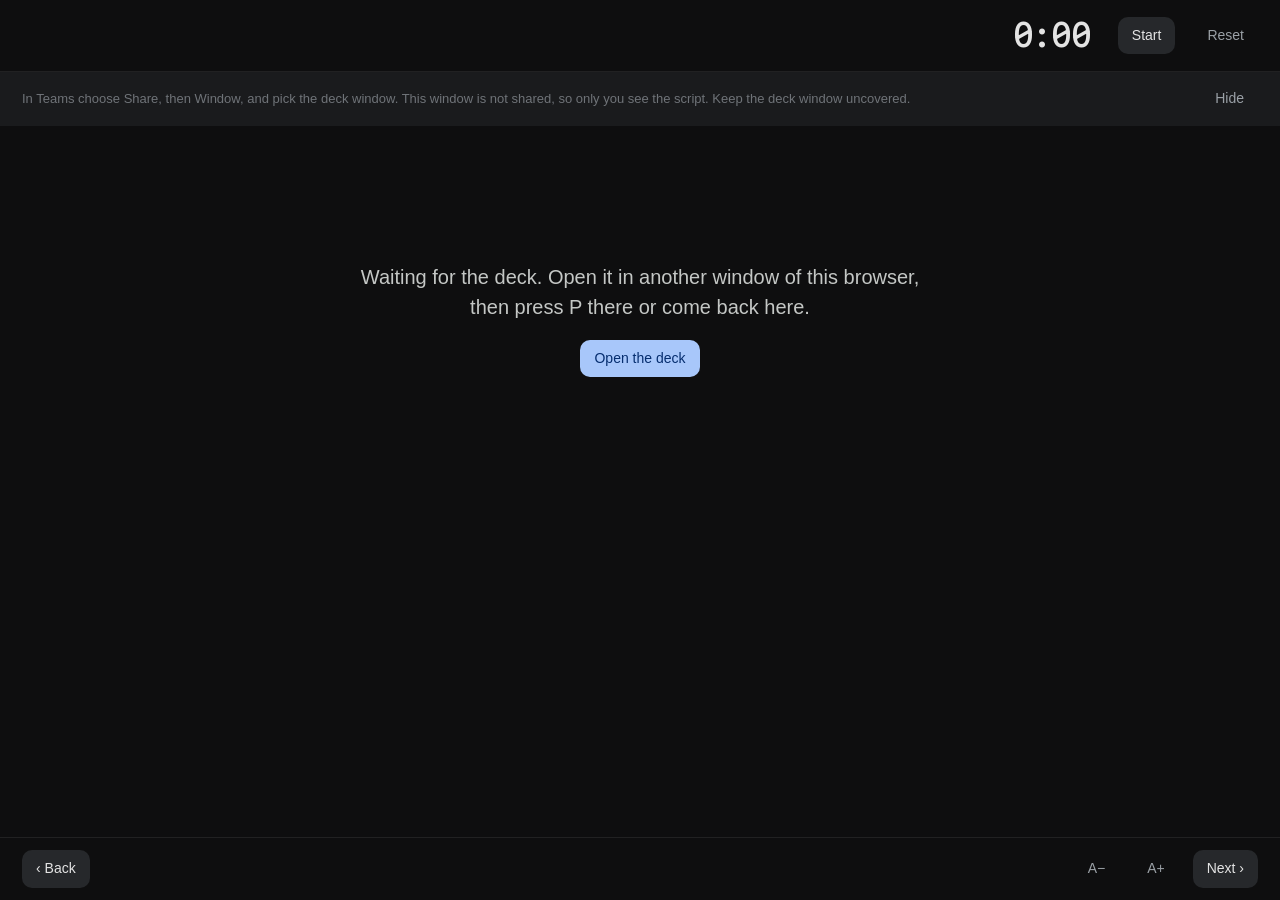
==== presenter.html @ b86a2868 "Add a presenter view for calls: P opens the script, timing and a stopwatch in its own window The dec" ====
<!doctype html>
<html lang="en-GB">
<head>
<meta charset="utf-8">
<meta name="viewport" content="width=device-width, initial-scale=1">
<meta name="theme-color" content="#0E0E0F">
<title>Presenter view · UCLuster Too</title>
<!-- PRESENTER VIEW. Press P on the deck to open this in its own window. It shows the script, the timing and what
     comes next, and it drives the deck window. In a call, share only the deck window, so this one stays private.
     It holds no slide content of its own. The deck window sends it the current slide over a BroadcastChannel,
     so both windows have to be open in the same browser. -->
<link rel="icon" href="favicon.svg" type="image/svg+xml">
<link rel="preconnect" href="https://fonts.googleapis.com">
<link rel="stylesheet" href="https://fonts.googleapis.com/css2?family=Google+Sans+Flex:opsz,wght@6..144,300..700&family=Google+Sans+Code:wght@400;500&display=swap">
<link rel="stylesheet" href="house.css">
<style>
  html, body { height: 100%; }
  body { margin: 0; background: var(--bg); color: var(--ink); display: flex; flex-direction: column; overflow: hidden; }
  .top { display: flex; align-items: center; gap: 18px; padding: 14px 22px; border-bottom: 1px solid var(--hair); flex: none; }
  .pos { font: 500 15px var(--mono); color: var(--accent); white-space: nowrap; }
  .ttl { flex: 1; min-width: 0; font-size: 16px; color: var(--soft); white-space: nowrap; overflow: hidden; text-overflow: ellipsis; }
  .clock { display: flex; align-items: baseline; gap: 10px; white-space: nowrap; }
  .clock b { font: 500 34px var(--mono); letter-spacing: -.02em; font-variant-numeric: tabular-nums; }
  .clock span { font: 400 13px var(--mono); color: var(--dim); }
  .clock.late b { color: var(--bad); }
  button { font: inherit; color: var(--ink); background: var(--surface-2); border: 0; border-radius: 10px; padding: 8px 14px; font-size: 14px; cursor: pointer; }
  button:hover { background: var(--surface-3); }
  button:focus-visible { outline: 2px solid var(--accent); outline-offset: 2px; }
  button.ghost { background: transparent; color: var(--soft); }
  main { flex: 1; min-height: 0; overflow: auto; padding: 28px 22px 20px; }
  .say { max-width: calc(var(--fs, 30px) * 34); margin: 0 auto; font-size: var(--fs, 30px); line-height: 1.5; letter-spacing: -.005em; }
  .bg { max-width: calc(var(--fs, 30px) * 34); margin: 26px auto 0; padding-top: 18px; border-top: 1px solid var(--hair); font-size: calc(var(--fs, 30px) * .58); line-height: 1.55; color: var(--soft); }
  .bg:empty { display: none; }
  .wait { max-width: 30em; margin: 12vh auto 0; text-align: center; color: var(--muted); font-size: 20px; line-height: 1.5; }
  .wait button { margin-top: 18px; background: var(--accent); color: var(--accent-ink); font-weight: 500; }
  .bot { display: flex; align-items: center; gap: 14px; padding: 12px 22px; border-top: 1px solid var(--hair); flex: none; }
  .next { flex: 1; min-width: 0; font-size: 15px; color: var(--soft); white-space: nowrap; overflow: hidden; text-overflow: ellipsis; }
  .next i { font-style: normal; color: var(--dim); margin-right: 8px; }
  .hint { padding: 8px 22px; font-size: 13px; color: var(--dim); background: var(--surface); flex: none; display: flex; gap: 12px; align-items: center; }
  .hint span { flex: 1; }
  [hidden] { display: none !important; }
</style>
</head>
<body>
<div class="top">
  <span class="pos" id="pos"></span>
  <span class="ttl" id="ttl"></span>
  <span class="clock" id="clock"><b id="time">0:00</b><span id="due"></span></span>
  <button id="run">Start</button>
  <button id="reset" class="ghost">Reset</button>
</div>
<div class="hint" id="hint"><span>In Teams choose Share, then Window, and pick the deck window. This window is not shared, so only you see the script. Keep the deck window uncovered.</span><button class="ghost" id="hide">Hide</button></div>
<main>
  <div class="wait" id="wait">Waiting for the deck. Open it in another window of this browser, then press P there or come back here.<br><button id="open">Open the deck</button></div>
  <div class="say" id="say" hidden></div>
  <div class="bg" id="bg" hidden></div>
</main>
<div class="bot">
  <button id="prev" aria-label="Previous slide">‹ Back</button>
  <span class="next" id="next"></span>
  <button id="smaller" class="ghost" aria-label="Smaller text">A−</button>
  <button id="larger" class="ghost" aria-label="Larger text">A+</button>
  <button id="fwd" aria-label="Next slide">Next ›</button>
</div>
<script>
(function () {
  var $ = function (id) { return document.getElementById(id); };
  var chan = 'BroadcastChannel' in window ? new BroadcastChannel('ucluster-deck') : null;
  var st = null, started = 0, banked = 0, running = false;
  function clock(v) { v = Math.max(0, Math.round(v)); return Math.floor(v / 60) + ':' + ('0' + v % 60).slice(-2); }
  function elapsed() { return banked + (running ? (Date.now() - started) / 1000 : 0); }
  function tick() {
    var e = elapsed();
    $('time').textContent = clock(e);
    // late means the stopwatch has passed the time this slide should end, with five seconds of grace
    $('clock').classList.toggle('late', !!st && st.k >= 0 && e > st.ends + 5);
  }
  function show(m) {
    st = m;
    $('wait').hidden = true; $('say').hidden = false; $('bg').hidden = false;
    $('pos').textContent = m.k < 0 ? m.label : 'Slide ' + (m.k + 1) + ' of ' + m.talk;
    $('ttl').textContent = m.title;
    $('say').innerHTML = m.script || '<span style="color:var(--dim)">No script for this slide.</span>';
    $('bg').innerHTML = m.bg || '';
    $('due').textContent = m.k < 0 ? 'backup, not timed' : 'about ' + Math.round(m.secs) + ' s · ends at ' + clock(m.ends) + ' of ' + clock(m.total);
    $('next').innerHTML = m.next ? '<i>Next</i>' + m.next.replace(/</g, '&lt;') : '<i>Last slide</i>';
    document.querySelector('main').scrollTop = 0;
    tick();
  }
  function send(m) { if (chan) chan.postMessage(m); }
  function step(d) { send({ type: 'step', d: d }); if (d > 0 && !running && !banked && st && st.n === 0) toggle(); }   // leaving the title starts the stopwatch
  function toggle() {
    if (running) { banked = elapsed(); running = false; } else { started = Date.now(); running = true; }
    $('run').textContent = running ? 'Pause' : (banked ? 'Resume' : 'Start');
    tick();
  }
  if (chan) { chan.onmessage = function (e) { if (e.data && e.data.type === 'state') show(e.data); }; send({ type: 'hello' }); }
  else $('wait').firstChild.nodeValue = 'This browser cannot link two windows. Use Chrome, Edge, Firefox or Safari 15.4 or later.';
  setInterval(tick, 250);
  setInterval(function () { if (!st) send({ type: 'hello' }); }, 1500);

  $('run').onclick = toggle;
  $('reset').onclick = function () { running = false; banked = 0; $('run').textContent = 'Start'; tick(); };
  $('prev').onclick = function () { step(-1); };
  $('fwd').onclick = function () { step(1); };
  $('open').onclick = function () { window.open('./?mode=slides', 'ucluster-deck'); };
  $('hide').onclick = function () { $('hint').hidden = true; try { localStorage.setItem('presenter-hint', '0'); } catch (e) {} };
  var fs = 30;
  try { fs = +localStorage.getItem('presenter-fs') || 30; if (localStorage.getItem('presenter-hint') === '0') $('hint').hidden = true; } catch (e) {}
  function size(d) { fs = Math.max(18, Math.min(56, fs + d)); document.documentElement.style.setProperty('--fs', fs + 'px'); try { localStorage.setItem('presenter-fs', fs); } catch (e) {} }
  size(0);
  $('smaller').onclick = function () { size(-2); };
  $('larger').onclick = function () { size(2); };
  addEventListener('keydown', function (e) {
    if (e.metaKey || e.ctrlKey || e.altKey) return;
    if (['ArrowRight', 'PageDown', ' ', 'Enter'].indexOf(e.key) >= 0) { e.preventDefault(); step(1); }
    else if (['ArrowLeft', 'PageUp', 'Backspace'].indexOf(e.key) >= 0) { e.preventDefault(); step(-1); }
    else if (e.key === 'Home') send({ type: 'go', n: 0 });
    else if (e.key === 'End' && st) send({ type: 'go', n: st.talk - 1 });
    else if (e.key === 's' || e.key === 'S') toggle();
  });
})();
</script>
</body>
</html>
---- house.css ----
/* House design system: dark, calm, one signature gradient. Distilled from Trial Match (1st place, AgentVerse 2026).
   Link this one file, plus the fonts in <head>:
   <link rel="preconnect" href="https://fonts.googleapis.com">
   <link rel="stylesheet" href="https://fonts.googleapis.com/css2?family=Google+Sans+Flex:opsz,wght@6..144,300..700&family=Google+Sans+Code:wght@400;500&display=swap">
   Order: tokens, light theme, base, layout, type, controls, surfaces, the agent, status, top bar, hero, relay, scenes,
   overlays, motion, touch. House rules: surfaces step up in tone instead of borders; the gradient appears only where the
   agent or the brand speaks; each colour means one thing; motion plays the same on every screen and setting. */

/* ---------- tokens ---------- */
@property --tba { syntax: "<angle>"; inherits: false; initial-value: 0deg; }
:root {
  color-scheme: dark;
  /* ground and surfaces: each step is a little lighter, so nothing needs a border */
  --bg: #0E0E0F;          /* page */
  --bg-alt: #121314;      /* every other section */
  --panel: #161719;       /* big panels, scene frames */
  --surface: #1A1B1D;     /* cards */
  --surface-2: #26282B;   /* chips, options, inputs */
  --surface-3: #333537;   /* raised controls */
  --hover: #37393B;
  --hair: rgba(255,255,255,.08);   /* the 1px inset ring on cards */
  --rule: rgba(255,255,255,.06);   /* section dividers */
  --line: #444746;                 /* outlined buttons and filter chips */
  /* ink, brightest to quietest */
  --ink: #E3E3E3; --muted: #C4C7C5; --soft: #9AA0A6; --faint: #8E918F; --dim: #6F7378;
  /* action */
  --accent: #A8C7FA; --accent-ink: #062E6F; --accent-soft: #004A77; --on-soft: #C2E7FF; --link-hover: #D3E3FD;
  /* meaning: one job each */
  --ok: #6DD58C;  --ok-soft: rgba(109,213,140,.14); --ok-tint: #9BE0AE;   /* met, done, kept safe, stays here */
  --ask: #FDD663; --ask-soft: rgba(253,214,99,.13);                       /* needs an answer, to check */
  --bad: #F2B8B5; --bad-soft: rgba(242,184,181,.14);                      /* not met, wrong, the problem */
  --ai: #CDB4F0;  --ai-soft: rgba(155,114,203,.18);                       /* AI, models, the agent's tags */
  --live: #F28B82; --badge: #D96570;                                      /* live dot, unread count */
  /* the signature gradient (blue, violet, rose) and its lighter twin for text on dark photos */
  --g1: #4285F4; --g2: #9B72CB; --g3: #D96570;
  --g1-lt: #8AB4F8; --g2-lt: #C58AF9; --g3-lt: #F28B82;
  --grad: linear-gradient(90deg, var(--g1), var(--g2) 55%, var(--g3));
  --grad-lt: linear-gradient(90deg, var(--g1-lt), var(--g2-lt) 55%, var(--g3-lt));
  --grad-loop: linear-gradient(90deg, var(--g1), var(--g2), var(--g3), var(--g2), var(--g1));
  --grad-soft: linear-gradient(135deg, rgba(66,133,244,.16), rgba(155,114,203,.12) 55%, rgba(217,101,112,.08));
  --grad-edge: linear-gradient(135deg, rgba(66,133,244,.55), rgba(155,114,203,.35), rgba(217,101,112,.2));
  /* type */
  --sans: "Google Sans Flex", "Google Sans", Roboto, "Helvetica Neue", Arial, sans-serif;
  --mono: "Google Sans Code", "Roboto Mono", ui-monospace, monospace;
  /* shape */
  --r-xs: 8px; --r-sm: 12px; --r: 16px; --r-lg: 24px; --r-xl: 28px; --r-2xl: 32px;
  /* motion */
  --ease: cubic-bezier(.2,.8,.2,1);     /* the house curve: quick out, soft landing */
  --spring: cubic-bezier(.3,1.6,.5,1);  /* small pops only: ticks, badges, chips */
  --sweep: cubic-bezier(.65,0,.35,1);   /* things that travel across the screen */
  --exit: cubic-bezier(.7,0,.2,1);      /* screens that leave */
  --wrap: 1200px;
}

/* ---------- light theme: for printed handouts, or a host that needs one. Dark is the house look. ---------- */
:root[data-theme="light"] {
  color-scheme: light;
  --bg: #FFFFFF; --bg-alt: #F8FAFD; --panel: #F0F4F9; --surface: #F0F4F9; --surface-2: #E4EAF2; --surface-3: #D8DFE8; --hover: #CED6E0;
  --hair: rgba(0,0,0,.06); --rule: rgba(0,0,0,.08); --line: #C4C7C5;
  --ink: #1F1F1F; --muted: #444746; --soft: #5F6368; --faint: #5F6368; --dim: #747775;
  --accent: #0B57D0; --accent-ink: #FFFFFF; --accent-soft: #D3E3FD; --on-soft: #041E49; --link-hover: #0842A0;
  --ok: #146C2E; --ok-soft: #C4EED0; --ok-tint: #146C2E;
  --ask: #7A5900; --ask-soft: #FFEFC2;
  --bad: #B3261E; --bad-soft: #F9DEDC;
  --ai: #6E3FBF; --ai-soft: #EADDFF;
  --g1-lt: #4285F4; --g2-lt: #9B72CB; --g3-lt: #D96570;
}

/* ---------- base ---------- */
*, *::before, *::after { box-sizing: border-box; }
html { -webkit-text-size-adjust: 100%; scroll-behavior: smooth; }
html.snap { scroll-snap-type: y proximity; }
body { margin: 0; background: var(--bg); color: var(--ink); font: 400 17px/1.55 var(--sans); -webkit-font-smoothing: antialiased; overflow-x: clip; }
h1, h2, h3, h4 { margin: 0; font-weight: 400; text-wrap: balance; }
p { margin: 0; }
a { color: var(--accent); }
a:hover { color: var(--link-hover); }
img { max-width: 100%; }
button, input, select, textarea { font: inherit; color: inherit; }
button { cursor: pointer; border: 0; background: none; padding: 0; }
:focus-visible { outline: 2px solid var(--accent); outline-offset: 2px; border-radius: 8px; }
.num { font-variant-numeric: tabular-nums; }
.mono { font-family: var(--mono); font-size: .9em; }
.grad { background: var(--grad); -webkit-background-clip: text; background-clip: text; color: transparent; }
.grad-lt { background: var(--grad-lt); -webkit-background-clip: text; background-clip: text; color: transparent; }
.muted { color: var(--muted); } .soft { color: var(--soft); } .faint { color: var(--faint); } .dim { color: var(--dim); }
.turn { color: var(--dim); }   /* the grey second beat of a headline */
.sr-only { position: absolute !important; width: 1px; height: 1px; overflow: hidden; clip: rect(0 0 0 0); white-space: nowrap; }

/* ---------- layout ---------- */
.wrap { width: 100%; max-width: var(--wrap); margin: 0 auto; }
.sect { position: relative; padding: 140px 24px; }
.sect.alt { background: var(--bg-alt); }
.sect.ruled { border-top: 1px solid var(--rule); }
.slide { min-height: min(100vh, 980px); display: flex; flex-direction: column; justify-content: center; }
.snap .slide { scroll-snap-align: start; }
.stack { display: flex; flex-direction: column; gap: var(--gap, 20px); }
.row { display: flex; flex-wrap: wrap; align-items: center; gap: var(--gap, 12px); }
.row.split { justify-content: space-between; align-items: baseline; }
.g2, .g3, .g4, .g5 { display: grid; gap: var(--gap, 24px); }
.g2 { grid-template-columns: repeat(2, minmax(0,1fr)); }
.g3 { grid-template-columns: repeat(3, minmax(0,1fr)); }
.g4 { grid-template-columns: repeat(4, minmax(0,1fr)); }
.g5 { grid-template-columns: repeat(5, minmax(0,1fr)); }
.center { align-items: center; }
@media (max-width: 900px) {
  .sect { padding: 96px 20px; }
  .slide { min-height: 0; }
  .g2, .g3 { grid-template-columns: minmax(0,1fr); }
  .g4 { grid-template-columns: repeat(2, minmax(0,1fr)); }
}
@media (max-width: 560px) {
  .sect { padding: 80px 16px; }
  .g4 { grid-template-columns: minmax(0,1fr); }
}

/* ---------- type ---------- */
.eyebrow { font-size: 14px; font-weight: 500; color: var(--accent); }
.display { font-size: clamp(42px, 5.6vw, 96px); line-height: 1; letter-spacing: -.04em; max-width: 17ch; }
.h2 { font-size: clamp(36px, 5vw, 64px); line-height: 1.05; letter-spacing: -.025em; max-width: 20ch; }
.h2.sm { font-size: clamp(32px, 4vw, 48px); line-height: 1.1; letter-spacing: -.02em; max-width: 22ch; }
.h3 { font-size: clamp(28px, 3vw, 40px); line-height: 1.15; letter-spacing: -.015em; }
.closing { font-size: clamp(44px, 7vw, 96px); line-height: 1; letter-spacing: -.035em; }
.lead { font-size: clamp(20px, 2vw, 26px); line-height: 1.45; color: var(--muted); max-width: 40em; }
.intro { font-size: 19px; line-height: 1.55; color: var(--muted); max-width: 62ch; }
.body { font-size: 18px; color: var(--soft); }
.fine { font-size: 13px; color: var(--dim); }
.label { font-size: 14px; color: var(--soft); }
.caps { font-size: 12px; font-weight: 500; letter-spacing: .08em; text-transform: uppercase; }
.bignum { font-size: clamp(72px, 9vw, 120px); line-height: .9; letter-spacing: -.04em; font-weight: 300; font-variant-numeric: tabular-nums; }
.bignum.xl { font-size: clamp(80px, 11vw, 150px); letter-spacing: -.05em; }
.bignum.bad { color: var(--bad); }
.bignum.off { color: var(--dim); }
.beats { font-size: clamp(20px, 2vw, 26px); line-height: 1.45; color: var(--dim); }   /* "Reads. Checks. Matches. People decide." */

/* ---------- controls ---------- */
.btn { display: inline-flex; align-items: center; justify-content: center; gap: 8px; height: 40px; padding: 0 20px; border-radius: 20px; font-size: 14px; font-weight: 500; background: var(--surface-3); color: var(--ink); text-decoration: none; white-space: nowrap; transition: transform .2s var(--ease), filter .2s, background .2s; }
.btn:hover { background: var(--hover); color: var(--ink); }
.btn.pri { background: var(--accent); color: var(--accent-ink); }
.btn.pri:hover { filter: brightness(1.1); color: var(--accent-ink); }
.btn.tonal { background: var(--accent-soft); color: var(--on-soft); }
.btn.tonal:hover { filter: brightness(1.15); }
.btn.out { background: transparent; box-shadow: inset 0 0 0 1px var(--line); color: var(--accent); }
.btn.out:hover { background: var(--surface-2); }
.btn.text { background: transparent; color: var(--accent); padding: 0 12px; }
.btn.text:hover { background: var(--surface-2); }
.btn.glass { background: rgba(255,255,255,.08); -webkit-backdrop-filter: blur(12px); backdrop-filter: blur(12px); box-shadow: inset 0 0 0 1px rgba(255,255,255,.22); color: #fff; }
.btn.glass:hover { background: rgba(255,255,255,.16); color: #fff; }
.btn.big { height: 56px; padding: 0 30px; border-radius: 28px; font-size: 16px; }
.btn.big:hover { transform: translateY(-2px); }
.btn:disabled, .btn[aria-disabled="true"] { opacity: .38; pointer-events: none; }
.btn svg { width: 18px; height: 18px; flex: none; }
.arr { display: inline-block; transition: transform .2s var(--ease); }
a:hover .arr, .btn:hover .arr, button:hover .arr { transform: translateX(4px); }
.more { display: inline-flex; align-items: center; gap: 6px; font-weight: 500; text-decoration: none; color: var(--accent); transition: gap .2s var(--ease); }
.more:hover { gap: 12px; }
.iconbtn { width: 40px; height: 40px; border-radius: 50%; display: grid; place-items: center; color: var(--muted); transition: background .2s; }
.iconbtn:hover { background: var(--surface-2); color: var(--ink); }
.iconbtn svg { width: 22px; height: 22px; }
.pill { align-self: flex-start; display: inline-flex; align-items: center; gap: 8px; height: 32px; padding: 0 14px; border-radius: 16px; font-size: 13px; color: #fff; background: rgba(255,255,255,.1); -webkit-backdrop-filter: blur(12px); backdrop-filter: blur(12px); box-shadow: inset 0 0 0 1px rgba(255,255,255,.16); white-space: nowrap; }
.pill svg { width: 15px; height: 15px; flex: none; }
.pill.edge { background: linear-gradient(var(--panel), var(--panel)) padding-box, var(--grad) border-box; border: 1.5px solid transparent; box-shadow: 0 0 32px rgba(155,114,203,.25); color: var(--ink); }
.field { display: flex; flex-direction: column; gap: 6px; min-width: 0; }
.field > span { font-size: 13px; font-weight: 500; color: var(--muted); }
.input { height: 48px; width: 100%; border: 0; border-radius: var(--r-sm); background: var(--surface-2); padding: 0 14px; font-size: 16px; color: var(--ink); }
.input:focus { outline: none; box-shadow: inset 0 0 0 2px var(--accent); }
.seg { display: inline-flex; flex-wrap: wrap; border-radius: 20px; box-shadow: inset 0 0 0 1px var(--line); overflow: hidden; }
.seg button { height: 40px; padding: 0 16px; font-size: 14px; font-weight: 500; color: var(--muted); }
.seg button + button { box-shadow: inset 1px 0 0 var(--line); }
.seg button[aria-pressed="true"] { background: var(--accent-soft); color: var(--on-soft); }
.switch { appearance: none; -webkit-appearance: none; position: relative; width: 52px; height: 32px; margin: 0; border-radius: 16px; background: var(--surface-3); box-shadow: inset 0 0 0 2px var(--faint); cursor: pointer; flex: none; transition: background .2s; }
.switch::after { content: ""; position: absolute; top: 8px; left: 8px; width: 16px; height: 16px; border-radius: 50%; background: var(--faint); transition: all .2s var(--ease); }
.switch:checked { background: var(--accent); box-shadow: none; }
.switch:checked::after { top: 4px; left: 24px; width: 24px; height: 24px; background: var(--accent-ink); }
.opt { display: flex; align-items: center; gap: 12px; width: 100%; min-height: 52px; padding: 12px 18px; border-radius: var(--r); background: var(--surface-2); font-size: 15px; text-align: left; transition: background .2s; }
.opt:hover { background: var(--hover); }
.opt[aria-pressed="true"], .opt.on { background: var(--accent-soft); color: var(--on-soft); }
.askbar { display: flex; align-items: center; gap: 8px; background: var(--surface-2); border-radius: 28px; padding: 6px 6px 6px 20px; transition: box-shadow .2s; }
.askbar:focus-within { box-shadow: inset 0 0 0 2px var(--accent); }
.askbar input { flex: 1; min-width: 0; height: 44px; background: none; border: 0; font-size: 16px; color: var(--ink); }
.askbar input:focus { outline: none; }
.askbar .send { width: 44px; height: 44px; border-radius: 50%; background: var(--accent); color: var(--accent-ink); display: grid; place-items: center; flex: none; transition: transform .18s, filter .18s; }
.askbar .send:hover { filter: brightness(1.08); }
.askbar .send:active { transform: scale(.94); }
.askbar .send svg { width: 20px; height: 20px; }
.suggest { display: flex; flex-wrap: wrap; gap: 8px; }
.suggest button { min-height: 36px; padding: 6px 14px; border-radius: 18px; box-shadow: inset 0 0 0 1px var(--line); font-size: 13.5px; color: var(--muted); text-align: left; transition: background .2s, transform .18s; }
.suggest button:hover { background: var(--surface-2); color: var(--ink); }

/* ---------- surfaces ---------- */
.card { background: var(--surface); border-radius: var(--r-lg); padding: 20px; box-shadow: inset 0 0 0 1px var(--hair); min-width: 0; }
.card.lg { padding: 28px; border-radius: var(--r-xl); }
.card.flat { box-shadow: none; }
.duo { display: grid; grid-template-columns: repeat(2, minmax(0,1fr)); gap: 2px; border-radius: var(--r-xl); overflow: hidden; }
.duo > * { background: var(--panel); padding: 40px; display: flex; flex-direction: column; gap: 14px; min-width: 0; }
.duo hr { width: 100%; height: 1px; margin: 10px 0; border: 0; background: var(--hair); }
@media (max-width: 900px) { .duo { grid-template-columns: minmax(0,1fr); } .duo > * { padding: 28px; } }
.list { display: flex; flex-direction: column; gap: 2px; border-radius: var(--r-lg); overflow: hidden; }
.item { display: flex; align-items: center; gap: 16px; width: 100%; min-width: 0; padding: 16px 20px; background: var(--surface); color: var(--ink); text-align: left; text-decoration: none; transition: background .2s; }
button.item:hover, a.item:hover, .item.click:hover { background: var(--surface-2); }
.item .grow { flex: 1; min-width: 0; }
.item b { display: block; font-weight: 500; }
.item small { display: block; font-size: 14px; color: var(--muted); }
.ic { width: 40px; height: 40px; border-radius: 50%; display: grid; place-items: center; flex: none; background: var(--surface-3); color: var(--muted); }
.ic svg { width: 20px; height: 20px; }
.lift { transition: transform .25s var(--ease), box-shadow .25s, background .25s; }
.lift:hover { transform: translateY(-4px); }
.feature { display: flex; flex-direction: column; gap: 10px; }
.feature svg { width: 24px; height: 24px; color: var(--accent); }
.feature b { font-weight: 500; }
.feature span { font-size: 15px; color: var(--soft); }
.frame { border-radius: var(--r-2xl); background: var(--panel); box-shadow: inset 0 0 0 1px var(--hair); padding: 24px; }
.floor-glow { position: absolute; left: 50%; bottom: -420px; width: 1400px; max-width: 200vw; height: 820px; transform: translateX(-50%); background: radial-gradient(closest-side, rgba(155,114,203,.2), rgba(66,133,244,.1) 55%, transparent); pointer-events: none; }
.halo { position: absolute; width: 520px; height: 520px; border-radius: 50%; background: radial-gradient(closest-side, rgba(66,133,244,.28), rgba(155,114,203,.12) 60%, transparent); pointer-events: none; }
/* a monogram placeholder until the project has its own logo: <span class="brand-mark" data-l="G"></span>. Sizes with the text beside it. */
.brand-mark { display: inline-grid; place-items: center; flex: none; width: 1.3em; height: 1.3em; border-radius: .36em; background: linear-gradient(135deg, var(--g1), var(--g2) 55%, var(--g3)); color: #fff; font-weight: 600; line-height: 1; letter-spacing: 0; }
.brand-mark::before { content: attr(data-l); font-size: .72em; }
.scr-app .brand-mark { font-size: 1.45em; }
.footer { padding: 40px 24px 56px; border-top: 1px solid var(--rule); font-size: 13px; color: var(--dim); }
.footer b { color: var(--muted); font-weight: 500; }
.footer p { line-height: 1.7; }

/* ---------- the agent: the one surface that wears the gradient ---------- */
.agent { position: relative; border-radius: var(--r-xl); padding: 24px; background: var(--grad-soft), var(--surface); display: flex; flex-direction: column; gap: 18px; }
.agent::before { content: ""; position: absolute; inset: 0; border-radius: inherit; padding: 1px; background: var(--grad-edge); -webkit-mask: linear-gradient(#000 0 0) content-box, linear-gradient(#000 0 0); -webkit-mask-composite: xor; mask-composite: exclude; pointer-events: none; }
.agent-top { display: flex; align-items: center; gap: 14px; }
.agent-top .grow { flex: 1; min-width: 0; }
.agent-top b { display: block; font-weight: 500; }
.agent-top small { display: block; font-size: 14px; color: var(--muted); }
.spark { position: relative; width: 44px; height: 44px; border-radius: 50%; display: grid; place-items: center; flex: none; background: conic-gradient(from 200deg, var(--g1), var(--g2), var(--g3), var(--g1)); }
.spark::after { content: ""; position: absolute; inset: 2px; border-radius: 50%; background: var(--surface); }
.spark svg { position: relative; z-index: 1; width: 50%; height: 50%; color: #fff; }
.spark.sm { width: 32px; height: 32px; }
.spark.live { animation: spin 6s linear infinite; }
.spark.live svg { animation: spin 6s linear infinite reverse; }
.say { color: var(--muted); }
.av { width: 32px; height: 32px; border-radius: 50%; display: grid; place-items: center; flex: none; font-size: 13px; font-weight: 500; color: #fff; background: linear-gradient(135deg, var(--g1), var(--g2)); }
.av.team { background: linear-gradient(135deg, #1E8E3E, #4285F4); }
.av.local { background: linear-gradient(135deg, #188038, #12807A); }
.bubble { align-self: flex-end; max-width: 80%; padding: 12px 18px; border-radius: 22px 22px 6px 22px; background: var(--surface-2); line-height: 1.4; }
.cite { display: inline-grid; place-items: center; min-width: 19px; height: 19px; padding: 0 5px; margin-left: 4px; border-radius: 10px; background: rgba(168,199,250,.16); color: var(--accent); font-size: 11.5px; font-weight: 500; line-height: 1; vertical-align: 2px; }

/* ---------- status: colour and shape together, so it reads in greyscale ---------- */
.chip { display: inline-flex; align-items: center; gap: 6px; height: 26px; padding: 0 10px; border-radius: 8px; font-size: 13px; font-weight: 500; white-space: nowrap; background: var(--surface-2); color: var(--muted); }
.chip.round { border-radius: 13px; }
.chip.ok { background: var(--ok-soft); color: var(--ok); }
.chip.ask { background: var(--ask-soft); color: var(--ask); }
.chip.bad { background: var(--bad-soft); color: var(--bad); }
.chip.acc { background: var(--accent-soft); color: var(--on-soft); }
.chip.info { background: rgba(168,199,250,.14); color: var(--accent); }
.chip.ai { background: var(--ai-soft); color: var(--ai); }
.mk { width: 22px; height: 22px; border-radius: 50%; display: inline-grid; place-items: center; flex: none; font-size: 12px; font-weight: 700; font-style: normal; background: var(--surface-3); color: var(--muted); }
.mk.ok { background: var(--ok-soft); color: var(--ok); }
.mk.ask { background: var(--ask-soft); color: var(--ask); }
.mk.bad { background: var(--bad-soft); color: var(--bad); }
.rules { display: flex; flex-direction: column; gap: 2px; border-radius: var(--r); overflow: hidden; }
.rule { display: flex; align-items: flex-start; gap: 12px; padding: 12px 16px; background: var(--surface-2); font-size: 14px; }
.rule .mk { margin-top: 1px; }
.rule small { display: block; margin-top: 2px; font-size: 12px; color: var(--faint); }
.ring { position: relative; display: inline-grid; place-items: center; width: 56px; height: 56px; flex: none; }
.ring svg { position: absolute; inset: 0; width: 100%; height: 100%; transform: rotate(-90deg); }
.ring circle { fill: none; stroke-width: 3.4; }
.ring .tr { stroke: var(--surface-3); }
.ring .fg { stroke: var(--accent); stroke-linecap: round; stroke-dasharray: 100 100; stroke-dashoffset: calc((100 - var(--p, 0)) * 1px); transition: stroke-dashoffset .85s var(--ease), stroke .4s; }
.ring.ok .fg { stroke: var(--ok); } .ring.ask .fg { stroke: var(--ask); } .ring.bad .fg { stroke: var(--bad); }
.ring > b { position: relative; font-weight: 500; font-variant-numeric: tabular-nums; }
.ring > b small { font-size: .7em; font-weight: 400; color: var(--faint); }
.meter { display: flex; gap: 3px; height: 8px; }
.meter i { flex: 1; border-radius: 4px; background: var(--surface-3); }
.meter i.ok { background: var(--accent); }
.meter i.ask { background: transparent; box-shadow: inset 0 0 0 1.5px var(--accent); }
.meter i.bad { background: #5F6368; }
.progress-steps { display: flex; gap: 4px; }
.progress-steps i { flex: 1; height: 4px; border-radius: 2px; background: var(--surface-3); }
.progress-steps i.done { background: var(--accent); }
.progress-steps i.now { background: linear-gradient(90deg, var(--g1), var(--g2)); }
.badge { min-width: 18px; height: 18px; padding: 0 5px; border-radius: 9px; display: inline-grid; place-items: center; background: var(--badge); color: #fff; font-size: 11px; font-weight: 700; }
.live-dot { display: inline-block; width: 8px; height: 8px; border-radius: 50%; background: var(--ok); animation: pulse-ok 1.8s ease-out infinite; }
.live-dot.rec { background: var(--live); animation-name: pulse-live; }
.src { position: relative; display: inline-grid; place-items: center; width: 28px; height: 28px; margin: 6px 0 0 12px; vertical-align: top; border-radius: 50%; color: var(--soft); background: rgba(255,255,255,.06); font-size: 12px; letter-spacing: 0; line-height: 1; transition: background .2s, color .2s, transform .2s; }
.src svg { width: 15px; height: 15px; }
.src:hover, .src:focus-visible { background: rgba(168,199,250,.16); color: var(--accent); transform: translateY(-1px); outline: none; }
.src::after { content: attr(data-tip); position: absolute; right: -4px; bottom: calc(100% + 8px); padding: 8px 10px; border-radius: 8px; white-space: nowrap; font-size: 12px; font-weight: 400; background: #2A2B2E; color: #E3E3E3; box-shadow: 0 4px 16px rgba(0,0,0,.4); opacity: 0; transform: translateY(4px); pointer-events: none; transition: opacity .15s, transform .15s; }
.src:hover::after, .src:focus-visible::after { opacity: 1; transform: none; }
.synthetic { display: inline-flex; align-items: center; gap: 6px; height: 22px; padding: 0 8px; border-radius: 11px; font-size: 11px; font-weight: 500; letter-spacing: .06em; text-transform: uppercase; color: var(--faint); box-shadow: inset 0 0 0 1px var(--line); }

/* ---------- top bar: frosted islands over the hero, a flowing gradient line, a live call to action ---------- */
.topbar { position: fixed; top: 0; left: 0; right: 0; z-index: 30; }
.topbar header { position: relative; z-index: 3; max-width: var(--wrap); margin: 0 auto; padding: 18px 24px; display: flex; align-items: center; gap: 24px; }
.topbar .fill { flex: 1; }
.isl { position: relative; isolation: isolate; height: 46px; border-radius: 23px; display: inline-flex; align-items: center; background: rgba(24,25,28,.5); -webkit-backdrop-filter: blur(16px) saturate(1.3); backdrop-filter: blur(16px) saturate(1.3); box-shadow: inset 0 0 0 1px rgba(255,255,255,.16); transition: background .35s; }
.isl-brand { padding: 0 18px; gap: 10px; color: #fff; font-size: 17px; font-weight: 500; text-decoration: none; white-space: nowrap; }
.isl-brand:hover { color: #fff; }
.isl-brand svg { width: 22px; height: 22px; }
.navlinks { padding: 0 6px; font-size: 14px; }
.navlinks a { position: relative; padding: 0 15px; line-height: 46px; text-decoration: none; color: rgba(255,255,255,.82); transition: color .2s; }
.navlinks a:hover, .navlinks a.is-on { color: #fff; }
.nav-dot { position: absolute; left: 0; bottom: 6px; width: 6px; height: 6px; margin-left: -3px; border-radius: 50%; background: linear-gradient(135deg, var(--g1), var(--g3)); box-shadow: 0 0 8px rgba(155,114,203,.9); opacity: 0; pointer-events: none; transition: transform .5s var(--ease), opacity .3s; }
.under { position: absolute; left: 8%; right: 8%; top: 30%; bottom: -40%; z-index: -1; border-radius: 50%; background: var(--grad); filter: blur(18px); opacity: .45; pointer-events: none; animation: breathe 4s ease-in-out infinite; }
.topbar.is-scrolled .isl { background: rgba(24,25,28,.92); }
.topbar.is-scrolled .under { animation-name: breathe-low; }
.live-cta { position: relative; isolation: isolate; height: 46px; border-radius: 23px; display: inline-flex; text-decoration: none; white-space: nowrap; box-shadow: 0 0 26px rgba(155,114,203,.5); transition: transform .2s var(--ease); }
.live-cta:hover { transform: translateY(-2px); }
.live-cta .ring-wrap { position: absolute; inset: 0; border-radius: 23px; overflow: hidden; }
.live-cta .ring-wrap::before { content: ""; position: absolute; inset: -2px; background: conic-gradient(from var(--tba), var(--g1), var(--g2), var(--g3), var(--g2), var(--g1)); animation: turn 3s linear infinite; }
.live-cta .in { position: relative; margin: 2px; padding: 0 20px; border-radius: 21px; background: #131314; color: #fff; font-size: 14px; font-weight: 500; display: inline-flex; align-items: center; gap: 10px; }
.topbar .strip { position: absolute; left: 0; right: 0; top: 0; height: 3px; background: var(--grad-loop); background-size: 200% 100%; animation: flow 6s linear infinite; transition: opacity .35s; }
.topbar .glow { position: absolute; left: 0; right: 0; top: 0; height: 26px; background: var(--grad-loop); background-size: 200% 100%; filter: blur(16px); opacity: .45; pointer-events: none; animation: flow 6s linear infinite; transition: opacity .35s; }
.topbar .comet { position: absolute; top: -3px; left: -12%; width: 140px; height: 9px; border-radius: 5px; background: radial-gradient(closest-side, #fff, rgba(255,255,255,0)); pointer-events: none; animation: comet 3.6s cubic-bezier(.45,0,.2,1) infinite; transition: opacity .35s; }
.topbar .progress { position: absolute; left: 0; right: 0; top: 0; height: 3px; z-index: 1; transform-origin: 0 50%; transform: scaleX(var(--sp, 0)); background: var(--grad); box-shadow: 0 0 14px rgba(155,114,203,.9); opacity: 0; pointer-events: none; transition: opacity .35s; }
.topbar.is-scrolled .strip { opacity: .16; }
.topbar.is-scrolled .glow, .topbar.is-scrolled .comet { opacity: 0; }
.topbar.is-scrolled .progress { opacity: 1; }
@supports (animation-timeline: scroll()) { .topbar .progress { transform: scaleX(0); animation: grow-x linear both; animation-timeline: scroll(root); } }
@media (max-width: 900px) {
  .topbar header { padding: 14px 16px; gap: 8px; }
  .navlinks { display: none !important; }
  .isl-brand { font-size: 16px; padding: 0 14px; }
  .live-cta .in { padding: 0 15px; gap: 8px; }
}

/* ---------- hero: full-bleed photo (or the aurora when there are no photos), headline on a dark fade ---------- */
.hero { position: relative; min-height: max(640px, 100svh); display: flex; flex-direction: column; justify-content: flex-end; padding: 120px 24px 72px; overflow: hidden; background: var(--bg); }
.hero-media { position: absolute; inset: 0; z-index: 0; overflow: hidden; }
.hero-img { position: absolute; inset: 0; width: 100%; height: 100%; object-fit: cover; object-position: 50% var(--y, 30%); transform-origin: 50% var(--y, 30%); animation: settle 12s var(--ease) both; }
.hero-scrim { position: absolute; inset: 0; pointer-events: none; background: linear-gradient(180deg, rgba(14,14,15,.62) 0%, rgba(14,14,15,0) 16%, rgba(14,14,15,.08) 30%, rgba(14,14,15,.8) 54%, #0E0E0F 92%); }
.hero-glow { position: absolute; left: -200px; bottom: -300px; width: 1100px; height: 600px; background: radial-gradient(closest-side, rgba(66,133,244,.28), rgba(155,114,203,.12) 55%, transparent); pointer-events: none; }
.hero-body { position: relative; z-index: 1; width: 100%; max-width: var(--wrap); margin: 0 auto; display: flex; flex-direction: column; gap: 28px; }
.hero-body .display { color: #fff; }
.hero-row { display: flex; flex-wrap: wrap; align-items: flex-end; justify-content: space-between; gap: 24px 40px; }
.hero-row p { max-width: 34em; font-size: clamp(17px, 1.4vw, 19px); line-height: 1.5; color: rgba(255,255,255,.8); }
.hero-line { position: absolute; left: 0; right: 0; bottom: 0; height: 3px; background: var(--grad-loop); background-size: 200% 100%; animation: flow 6s linear infinite; }
.hero-credit { position: absolute; right: 24px; bottom: 14px; z-index: 1; font-size: 11px; color: rgba(255,255,255,.55); }
.aurora { position: absolute; inset: 0; overflow: hidden; }
.aurora i { position: absolute; border-radius: 50%; filter: blur(90px); opacity: .32; animation: drift 18s ease-in-out infinite alternate; }
.aurora i:nth-child(1) { width: 62vw; height: 62vw; left: -12vw; top: -24vw; background: var(--g1); }
.aurora i:nth-child(2) { width: 50vw; height: 50vw; right: -14vw; top: -6vw; background: var(--g2); animation-delay: -6s; }
.aurora i:nth-child(3) { width: 44vw; height: 44vw; left: 34vw; top: 18vw; background: var(--g3); opacity: .2; animation-delay: -12s; }
.aurora::after { content: ""; position: absolute; inset: 0; background-image: radial-gradient(rgba(255,255,255,.07) 1px, transparent 1px); background-size: 28px 28px; -webkit-mask-image: linear-gradient(180deg, #000, transparent 70%); mask-image: linear-gradient(180deg, #000, transparent 70%); }
@supports (animation-timeline: scroll()) { .hero-media, .aurora { animation: parallax linear both; animation-timeline: scroll(root); animation-range: 0 100vh; } }
@media (max-width: 900px) {
  .hero { min-height: 0; justify-content: flex-start; padding: calc(min(56svh, 480px) - 44px) 20px 64px; }
  .hero.no-photo { min-height: 92svh; justify-content: flex-end; padding-top: 120px; }
  .hero-media, .hero-img, .hero-scrim { height: min(56svh, 480px); bottom: auto; }
  .hero.no-photo .hero-scrim { height: 100%; }
  .hero-scrim { background: linear-gradient(180deg, rgba(14,14,15,.6) 0%, rgba(14,14,15,0) 22%, rgba(14,14,15,0) 58%, #0E0E0F 100%); }
  .hero-glow { display: none; }
  .display { font-size: clamp(38px, 10.4vw, 56px); }
  .hero-body { gap: 22px; }
}

/* ---------- relay: the agents as a team. A light runs along the track and each card glows as it arrives.
   Set data-n on .relay (3, 4 or 5); house.js times each card and node. ---------- */
.relay { --n: 5; --cyc: 10s; position: relative; display: flex; flex-direction: column; gap: 20px; }
.relay[data-n="3"] { --n: 3; --cyc: 6s; } .relay[data-n="4"] { --n: 4; --cyc: 8s; }
.relay:not(.play), .relay:not(.play) * { animation-play-state: paused !important; }
.rl-track { position: relative; height: 28px; }
.rl-line, .rl-pulse { --edge: calc(50% / var(--n) - 8px * (var(--n) - 1) / var(--n)); }
.rl-line { position: absolute; left: var(--edge); right: var(--edge); top: 13px; height: 2px; border-radius: 1px; background: linear-gradient(90deg, rgba(66,133,244,.8), rgba(155,114,203,.8) 60%, rgba(217,101,112,.8)); }
.rl-nodes, .rl-row { display: grid; grid-template-columns: repeat(var(--n), minmax(0,1fr)); gap: 16px; }
.rl-nodes { position: absolute; inset: 0; align-items: center; justify-items: center; }
.rl-node { width: 12px; height: 12px; border-radius: 50%; background: #3C4043; box-shadow: 0 0 0 4px var(--bg); animation: rl-node var(--cyc) var(--d, 0s) infinite; }
.sect.alt .rl-node { box-shadow: 0 0 0 4px var(--bg-alt); }
.rl-pulse { position: absolute; top: 14px; left: var(--edge); width: 14px; height: 14px; margin: -7px 0 0 -7px; border-radius: 50%; background: #fff; box-shadow: 0 0 12px 3px rgba(168,199,250,.9), 0 0 32px 10px rgba(155,114,203,.4); opacity: 0; animation: rl-run-5 var(--cyc) linear infinite; }
.relay[data-n="3"] .rl-pulse { animation-name: rl-run-3; } .relay[data-n="4"] .rl-pulse { animation-name: rl-run-4; }
.rl-row { list-style: none; margin: 0; padding: 0; }
.ag { position: relative; display: flex; flex-direction: column; gap: 14px; padding: 12px 12px 18px; border-radius: 24px; background: var(--surface); box-shadow: inset 0 0 0 1px var(--hair); animation: rl-card var(--cyc) var(--d, 0s) infinite; }
.ag-art { position: relative; height: 132px; border-radius: 16px; background: #131314; overflow: hidden; }
.ag-txt { padding: 0 6px; }
.ag-txt b { display: block; font-size: 17px; font-weight: 500; }
.ag-txt .chip { margin-top: 8px; border-radius: 12px; }
/* four mini-visuals for the card art: read a document, check claims, search a live list, a person decides */
.v-doc { position: absolute; left: 14px; right: 14px; top: 16px; display: flex; flex-direction: column; gap: 9px; }
.v-doc i { position: relative; display: block; height: 6px; border-radius: 3px; background: #2A2C2F; overflow: hidden; }
.v-doc i.hl::after { content: ""; position: absolute; inset: 0; background: linear-gradient(90deg, var(--accent), var(--g2)); transform-origin: 0 50%; animation: rl-sweep var(--cyc) var(--d, 0s) infinite backwards; }
.v-chip { position: absolute; left: 14px; bottom: 14px; display: inline-flex; align-items: center; gap: 6px; height: 26px; padding: 0 10px; border-radius: 8px; font-size: 12px; white-space: nowrap; background: rgba(168,199,250,.14); color: var(--accent); animation: rl-pop var(--cyc) var(--d, 0s) infinite backwards; }
.v-checks { position: absolute; left: 14px; right: 14px; top: 15px; display: flex; flex-direction: column; gap: 8px; }
.v-checks span { display: flex; align-items: center; gap: 9px; }
.v-checks span::after { content: ""; flex: 1; height: 6px; border-radius: 3px; background: #2A2C2F; }
.v-checks em { flex: none; width: 19px; height: 19px; border-radius: 50%; display: grid; place-items: center; font-size: 11px; font-style: normal; font-weight: 700; background: var(--ok-soft); color: var(--ok); animation: rl-tick var(--cyc) calc(var(--d, 0s) + var(--k, 0s)) infinite backwards; }
.v-checks em.q { background: var(--ask-soft); color: var(--ask); }
.v-checks em.x { background: var(--bad-soft); color: var(--bad); }
.v-live { position: absolute; left: 14px; top: 13px; display: inline-flex; align-items: center; gap: 7px; font-size: 11px; letter-spacing: .08em; color: var(--soft); }
.v-list { position: absolute; left: 14px; right: 14px; top: 40px; display: flex; flex-direction: column; gap: 8px; }
.v-list i { position: relative; display: block; height: 20px; border-radius: 7px; background: var(--surface-2); animation: rl-in-r var(--cyc) calc(var(--d, 0s) + var(--k, 0s)) infinite backwards; }
.v-list i::before { content: ""; position: absolute; left: 9px; top: 7px; width: 58%; height: 6px; border-radius: 3px; background: #3C4043; }
.v-list i::after { content: ""; position: absolute; right: 9px; top: 6px; width: 8px; height: 8px; border-radius: 50%; background: #B79CE8; }
.v-person { position: absolute; left: 50%; top: 16px; width: 52px; height: 52px; margin-left: -26px; border-radius: 50%; display: grid; place-items: center; background: linear-gradient(135deg, #1E8E3E, #4285F4); }
.v-person svg { width: 24px; height: 24px; color: #fff; }
.v-person em { position: absolute; right: -5px; bottom: -5px; width: 22px; height: 22px; border-radius: 50%; display: grid; place-items: center; font-size: 12px; font-style: normal; background: var(--ok); color: #0E0E0F; box-shadow: 0 0 0 3px #131314; animation: rl-tick var(--cyc) calc(var(--d, 0s) + .75s) infinite backwards; }
.v-btn { position: absolute; left: 50%; bottom: 14px; height: 30px; padding: 0 16px; border-radius: 15px; display: inline-flex; align-items: center; white-space: nowrap; background: var(--accent); color: var(--accent-ink); font-size: 12px; font-weight: 500; transform: translateX(-50%); animation: rl-press var(--cyc) calc(var(--d, 0s) + .3s) infinite backwards; }
@media (max-width: 900px) {   /* phones: the same relay; the cards sit in a swipeable row that follows the light */
  .rl-row { display: flex; gap: 12px; overflow-x: auto; overscroll-behavior-x: contain; scroll-snap-type: x mandatory; scrollbar-width: none; margin: 0 -20px; padding: 6px calc((100vw - min(78vw, 340px)) / 2) 20px; }
  .rl-row::-webkit-scrollbar { display: none; }
  .rl-row > li { flex: 0 0 min(78vw, 340px); scroll-snap-align: center; }
  .rl-track { cursor: pointer; }
}

/* ---------- scenes: the product drawn in code inside a device frame. Everything inside is in em and 1em follows the
   frame's width, so a scene scales with its frame. house.js steps classes s1..sN on the frame. ---------- */
.device { width: 300px; max-width: 100%; padding: 10px; border-radius: 44px; background: var(--surface-2); box-shadow: 0 40px 100px rgba(0,0,0,.6), inset 0 0 0 1px var(--hair); }
.phone { position: relative; aspect-ratio: 390/844; border-radius: 36px; overflow: hidden; background: #131314; container-type: inline-size; isolation: isolate; }
.window { position: relative; aspect-ratio: 1000/680; border-radius: var(--r-xl); overflow: hidden; background: #131314; container-type: inline-size; isolation: isolate; box-shadow: 0 40px 100px rgba(0,0,0,.55), inset 0 0 0 1px var(--hair); }
.scr { position: absolute; inset: 0; font-size: 9px; font-size: calc(100cqw / 32); line-height: 1.35; color: var(--ink); }
.window .scr { font-size: calc(100cqw / 58); }
@container (max-width: 460px) { .window .scr { font-size: calc(100cqw / 36); } }
.scr svg { flex: none; }
.scr-bar { display: flex; justify-content: space-between; align-items: center; height: 3em; padding: 0 2.6em 0 2.9em; font-size: 1em; }
.scr-bar b { font-size: 1.15em; font-weight: 500; }
.scr-app { display: flex; align-items: center; gap: .7em; padding: .4em 1.6em; }
.scr-app svg { width: 1.9em; height: 1.9em; }
.scr-app b { font-size: 1.45em; font-weight: 500; }
.scr-app .me { margin-left: auto; width: 2.4em; height: 2.4em; border-radius: 50%; display: grid; place-items: center; background: linear-gradient(135deg, var(--g1), var(--g2)); font-size: 1.1em; font-weight: 500; color: #fff; }
.scr-hi { width: max-content; margin: .2em 0 .25em .64em; font-size: 2.5em; line-height: 1.2; letter-spacing: -.01em; background: var(--grad-lt); -webkit-background-clip: text; background-clip: text; color: transparent; }
.scr-agent { display: flex; align-items: center; gap: .9em; margin: 0 1.2em; padding: .95em 1.1em; border-radius: 1.7em; background: linear-gradient(135deg, rgba(66,133,244,.16), rgba(155,114,203,.1) 60%, rgba(217,101,112,.06)), #1A1B1D; box-shadow: inset 0 0 0 1px rgba(168,199,250,.16); }
.scr-agent .spark { width: 2.6em; height: 2.6em; }
.scr-agent .grow { flex: 1; min-width: 0; }
.scr-agent b { display: block; font-size: 1.1em; font-weight: 500; }
.scr-say { display: block; font-size: 1.1em; white-space: nowrap; overflow: hidden; text-overflow: ellipsis; color: var(--muted); }
.scr-card { position: relative; margin: 1em 1.2em 0; padding: 1.1em 1.3em 1.2em; border-radius: 1.8em; background: #1E1F21; }
.scr-card .ring { position: absolute; right: 1.1em; top: .8em; width: 3.6em; height: 3.6em; font-size: 1em; }
.scr-meta { display: block; height: 2.2em; line-height: 2.2em; font-size: 1em; color: var(--soft); }
.scr-title { display: block; margin: .3em 4.4em .45em 0; font-size: 1.5em; line-height: 1.25; }
.scr-list { list-style: none; margin: .8em 1.2em 0; padding: 0; }
.scr-list li { position: relative; display: flex; align-items: center; gap: .75em; height: 2.6em; padding: 0 .55em; border-radius: .9em; overflow: hidden; transition: background .3s; }
.scr-list li.now { background: rgba(168,199,250,.07); }
.scr-list i { flex: none; width: 1.75em; height: 1.75em; border-radius: 50%; display: grid; place-items: center; font-style: normal; font-weight: 700; box-shadow: inset 0 0 0 .12em #3C4043; transition: background .3s, box-shadow .3s, color .3s; }
.scr-list i::after { content: ""; transform: scale(0); transition: transform .4s var(--spring); }
.scr-list li.now i { animation: ping 1s ease-out infinite; }
.scr-list li.ok i { background: var(--ok-soft); box-shadow: none; color: var(--ok); }
.scr-list li.ok i::after { content: "✓"; transform: scale(1); }
.scr-list li.q i { background: var(--ask-soft); box-shadow: none; color: var(--ask); animation: ping-ask 1.4s ease-out infinite; }
.scr-list li.q i::after { content: "?"; transform: scale(1); }
.scr-list li::before { content: ""; position: absolute; top: 0; bottom: 0; left: 0; width: 60%; background: linear-gradient(90deg, transparent, rgba(109,213,140,.16), transparent); transform: translateX(-100%); pointer-events: none; }
.scr-list li.ok::before { animation: sweep-x .75s ease-out; }
.scr-list span { flex: 1; min-width: 0; font-size: 1.15em; color: var(--soft); white-space: nowrap; overflow: hidden; text-overflow: ellipsis; transition: color .3s; }
.scr-list li.ok span, .scr-list li.q span, .scr-list li.now span { color: var(--ink); }
.scr-list em { flex: none; font-style: normal; font-size: .92em; padding: .2em .6em; border-radius: .7em; background: var(--surface-2); color: var(--soft); opacity: 0; transform: translateX(.6em); transition: opacity .35s, transform .35s; }
.scr-list li.ok em, .scr-list li.q em { opacity: 1; transform: none; }
.scr-cta { position: absolute; left: 1.2em; right: 1.2em; bottom: 2.2em; height: 4.2em; border-radius: 2.1em; display: flex; align-items: center; justify-content: center; gap: .5em; overflow: hidden; background: var(--surface-2); color: var(--faint); font-size: 1.3em; font-weight: 500; transition: background .35s, color .35s, box-shadow .35s, transform .2s var(--ease); }
.scr-cta.on { background: var(--accent); color: var(--accent-ink); box-shadow: 0 .6em 2em rgba(66,133,244,.35); }
.scr-cta.on::before { content: ""; position: absolute; top: 0; bottom: 0; left: -45%; width: 45%; background: linear-gradient(100deg, transparent, rgba(255,255,255,.55), transparent); animation: shine 1.1s .3s ease-out both; }
.scr-cta.done { background: var(--ok-soft); color: var(--ok); box-shadow: none; }
.scr-scrim { position: absolute; inset: 0; background: rgba(0,0,0,.55); opacity: 0; transition: opacity .4s; pointer-events: none; }
.scr-sheet { position: absolute; left: 0; right: 0; bottom: 0; padding: .8em 1.6em 2.6em; border-radius: 2.4em 2.4em 0 0; background: #1E1F21; box-shadow: 0 -1em 3em rgba(0,0,0,.4); transform: translateY(105%); transition: transform .55s var(--ease); }
.scr-sheet .grab { display: block; width: 3.6em; height: .4em; margin: 0 auto 1.3em; border-radius: .2em; background: #444746; }
.scr-sheet .q { display: block; margin: .4em 0 .7em; font-size: 1.65em; line-height: 1.25; }
.scr-sheet .o { display: block; margin-top: .55em; padding: .85em 1.1em; border-radius: 1.3em; background: var(--surface-2); font-size: 1.15em; line-height: 1.3; }
.scr-sheet .o.sel { background: rgba(168,199,250,.16); box-shadow: inset 0 0 0 .1em var(--accent); }
.open .scr-scrim { opacity: 1; }
.open .scr-sheet { transform: none; }
.scr-toast { position: absolute; left: 1.2em; right: 1.2em; top: 3.4em; padding: 1em 1.2em; border-radius: 1.2em; background: #E3E3E3; color: #1F1F1F; font-size: 1.1em; box-shadow: 0 .8em 2em rgba(0,0,0,.45); opacity: 0; transform: translateY(-160%); transition: transform .5s var(--ease), opacity .4s; }
.toasting .scr-toast { opacity: 1; transform: none; }
.steps-pill { position: relative; display: flex; gap: 4px; list-style: none; margin: 0; padding: 4px; border-radius: 17px; background: rgba(255,255,255,.05); }
.steps-pill li { position: relative; z-index: 1; display: inline-flex; align-items: center; gap: 7px; height: 26px; padding: 0 12px; border-radius: 13px; font-size: 12px; color: var(--faint); white-space: nowrap; transition: color .4s; }
.steps-pill li::before { content: ""; width: 6px; height: 6px; border-radius: 50%; background: #3C4043; transition: background .4s, box-shadow .4s; }
.steps-pill li.on { color: var(--muted); }
.steps-pill li.on::before { background: var(--accent); }
.steps-pill li.now { color: var(--ink); }
.steps-pill li.now::before { box-shadow: 0 0 0 3px rgba(168,199,250,.25); }
.steps-pill::after { content: ""; position: absolute; top: 4px; bottom: 4px; left: var(--x, 4px); width: var(--w, 0); border-radius: 13px; background: rgba(168,199,250,.13); opacity: var(--o, 0); transition: left .5s var(--ease), width .5s var(--ease), opacity .4s; }

/* ---------- app shell: the demo itself. A calm column for the person, a wider workspace for the team. ---------- */
body.app { --bg: #131314; --surface: #1E1F20; --surface-2: #282A2C; font-size: 16px; line-height: 1.5; }
.appbar { position: sticky; top: 0; z-index: 20; background: color-mix(in srgb, var(--bg) 88%, transparent); -webkit-backdrop-filter: blur(12px); backdrop-filter: blur(12px); }
.appbar-in { display: flex; align-items: center; gap: 16px; max-width: 1240px; margin: 0 auto; padding: 10px max(16px, env(safe-area-inset-left, 0px)); }
.logo { display: flex; align-items: center; gap: 10px; font-size: 20px; font-weight: 500; color: var(--ink); text-decoration: none; white-space: nowrap; }
.logo:hover { color: var(--ink); }
.logo svg { width: 28px; height: 28px; }
.logo small { padding: 1px 6px; border: 1px solid var(--line); border-radius: 6px; font-size: 12px; font-weight: 400; color: var(--faint); }
.tabs { display: flex; gap: 4px; margin-left: 16px; }
.tabs button { position: relative; height: 40px; padding: 0 16px; border-radius: 20px; display: inline-flex; align-items: center; gap: 8px; font-size: 14px; font-weight: 500; color: var(--muted); transition: background .2s; }
.tabs button:hover { background: var(--surface-2); color: var(--ink); }
.tabs button[aria-current="page"] { background: var(--accent-soft); color: var(--on-soft); }
.tabs svg { width: 20px; height: 20px; }
.me { display: flex; align-items: center; gap: 10px; height: 40px; padding: 0 6px 0 14px; border-radius: 20px; background: var(--surface); font-size: 14px; }
.app-main { max-width: 1240px; margin: 0 auto; padding: 8px max(16px, env(safe-area-inset-left, 0px)) 104px; }
.col { max-width: 760px; margin: 0 auto; display: flex; flex-direction: column; gap: 24px; }
.hello { padding-top: 24px; font-size: clamp(32px, 6vw, 44px); line-height: 1.15; width: max-content; max-width: 100%; }
.sect-h { display: flex; align-items: baseline; justify-content: space-between; gap: 12px; flex-wrap: wrap; }
.sect-h h2 { font-size: 20px; }
.fab { position: fixed; right: 24px; bottom: 24px; z-index: 25; height: 52px; padding: 0 20px 0 8px; border-radius: 26px; display: inline-flex; align-items: center; gap: 12px; background: var(--surface-3); color: var(--ink); font-weight: 500; box-shadow: 0 8px 28px rgba(0,0,0,.5), inset 0 0 0 1px var(--hair); transition: transform .2s var(--ease); }
.fab:hover { transform: translateY(-2px); }
.fab .spark { width: 36px; height: 36px; }
.fab .spark::after { background: var(--surface-3); }
.bnav { display: none; }
@media (max-width: 760px) {
  .tabs, .me .who, .appbar .note { display: none; }
  .bnav { position: fixed; z-index: 25; left: 0; right: 0; bottom: 0; display: flex; justify-content: space-around; padding: 8px 8px calc(8px + env(safe-area-inset-bottom, 0px)); background: var(--surface); }
  .bnav button { position: relative; flex: 1; display: flex; flex-direction: column; align-items: center; gap: 4px; font-size: 12px; font-weight: 500; color: var(--muted); }
  .bnav .bn-ic { width: 56px; height: 32px; border-radius: 16px; display: grid; place-items: center; transition: background .2s; }
  .bnav button[aria-current="page"] { color: var(--ink); }
  .bnav button[aria-current="page"] .bn-ic { background: var(--accent-soft); color: var(--on-soft); }
  .bnav svg { width: 22px; height: 22px; }
  .bnav .badge { position: absolute; top: -2px; left: 54%; }
  .fab { right: 16px; bottom: calc(84px + env(safe-area-inset-bottom, 0px)); }
}
/* entrance: the agent speaks first. Children of .enter rise one after another; a .spark inside spins in. */
.enter > * { animation: rise-in .5s var(--ease) calc(.15s + var(--i, 0) * 110ms) both; }
.enter .spark { animation: spark-in .9s cubic-bezier(.65,0,.2,1) both; }
.enter .spark.live { animation: spark-in .9s cubic-bezier(.65,0,.2,1) both, spin 6s .9s linear infinite; }
.hl-loading .enter > *, .hl-loading .enter .spark { animation-play-state: paused; }   /* wait for the loader to leave */
@keyframes rise-in { from { opacity: 0; transform: translateY(14px); } }
@keyframes spark-in { 0% { transform: scale(2.2) rotate(-180deg); opacity: 0; } 40% { opacity: 1; } 100% { transform: none; } }

/* ---------- overlays ---------- */
.scrim { position: fixed; inset: 0; z-index: 40; display: flex; align-items: flex-end; justify-content: center; background: rgba(0,0,0,.55); }
.scrim[hidden] { display: none; }
.sheet { width: min(640px, 100%); max-height: min(88vh, 900px); overflow: auto; display: flex; flex-direction: column; gap: 18px; padding: 8px max(20px, env(safe-area-inset-right, 0px)) calc(24px + env(safe-area-inset-bottom, 0px)) max(20px, env(safe-area-inset-left, 0px)); border-radius: var(--r-xl) var(--r-xl) 0 0; background: var(--surface); animation: rise .22s ease-out; }
.sheet-h { position: sticky; top: -8px; z-index: 1; display: flex; align-items: center; justify-content: space-between; gap: 12px; padding: 16px 0 4px; background: var(--surface); }
.sheet-h h2 { font-size: 22px; line-height: 1.3; }
.handle { width: 32px; height: 4px; margin: 6px auto 0; border-radius: 2px; background: var(--line); }
@media (min-width: 761px) { .scrim { align-items: center; padding: 24px; } .sheet { border-radius: var(--r-xl); padding: 8px 28px 28px; } .handle { display: none; } }
.toast { position: fixed; z-index: 60; left: 50%; top: calc(16px + env(safe-area-inset-top, 0px)); display: flex; align-items: center; gap: 10px; width: max-content; max-width: min(460px, calc(100% - 32px)); padding: 12px 16px; border-radius: 8px; background: #E3E3E3; color: #1F1F1F; font-size: 14px; box-shadow: 0 4px 16px rgba(0,0,0,.4); opacity: 0; transform: translate(-50%, -12px); transition: all .25s var(--ease); pointer-events: none; }
.toast.show { opacity: 1; transform: translate(-50%, 0); pointer-events: auto; }
.toast button { color: #0B57D0; font-weight: 500; }
.tip { position: relative; }
.tip:hover::after, .tip:focus-visible::after { content: attr(data-tip); position: absolute; z-index: 6; left: 50%; bottom: calc(100% + 8px); transform: translateX(-50%); padding: 8px 10px; border-radius: 10px; background: var(--surface-3); color: var(--ink); box-shadow: 0 4px 16px rgba(0,0,0,.35); font-size: 13px; line-height: 1.35; white-space: pre; pointer-events: none; }

/* ---------- motion. house.js adds .anim to <html> and .mo to each block, then .in as it scrolls into view. ---------- */
.w { display: inline-block; }
.anim .mo { transition: opacity .45s var(--ease), transform .5s var(--ease), filter .45s ease; }
.anim .mo:not(.in) { opacity: 0 !important; transform: translateY(40px) !important; filter: blur(10px); }
.anim .w.mo:not(.in) { transform: translateY(.6em) rotate(4deg) !important; filter: blur(12px); }
.anim .zoomIn.mo:not(.in) { transform: scale(.88) !important; }
.anim .tiltIn.mo:not(.in) { transform: translateY(160px) rotate(10deg) scale(.9) !important; }
.anim .swipeIn.mo:not(.in) { transform: translateX(240px) rotate(24deg) !important; }
.anim .slideL.mo:not(.in) { transform: translateX(-160px) rotate(-5deg) !important; }
.anim .slideR.mo:not(.in) { transform: translateX(160px) rotate(5deg) !important; }
.anim .pop.mo:not(.in) { transform: scale(.3) rotate(-120deg) !important; }
.anim .pop.mo { transition-duration: .45s, .6s, .45s; transition-timing-function: ease, var(--spring), ease; }
.hl-loading .topbar header { opacity: 0; }
.hl-ready .topbar header { animation: nav-in .7s .1s var(--ease) both; }
.shim { background: linear-gradient(90deg, var(--muted) 30%, #fff 50%, var(--muted) 70%); background-size: 220% 100%; -webkit-background-clip: text; background-clip: text; color: transparent; animation: shim 1.8s linear infinite; }
.flip { animation: flip .35s ease-out; }
.shim.flip { animation: flip .35s ease-out, shim 1.8s linear infinite; }
.tick { animation: tick .42s var(--ease); }
.popped { animation: pop .5s var(--spring); }
.typing::after { content: ""; display: inline-block; width: 2px; height: 1.05em; margin-left: 2px; vertical-align: -3px; background: currentColor; animation: caret 1s steps(2) infinite; }
.draw path { stroke-dasharray: 22; animation: draw .45s .1s cubic-bezier(.4,0,.2,1) backwards; }
.spin { animation: spin 8s linear infinite; }
.spinner { display: inline-block; width: 1.15em; height: 1.15em; border-radius: 50%; border: .16em solid currentColor; border-right-color: transparent; animation: spin .7s linear infinite; }
.ripple { position: relative; overflow: hidden; }
.ripple::after { content: ""; position: absolute; left: 50%; top: 50%; width: 3em; height: 3em; margin: -1.5em 0 0 -1.5em; border-radius: 50%; background: currentColor; opacity: 0; pointer-events: none; }
.ripple.tap { transform: scale(.96); }
.ripple.tap::after { animation: tap .65s ease-out; }
.done-ring { animation: done-ring 1s ease-out; }

@keyframes spin { to { transform: rotate(360deg); } }
@keyframes turn { to { --tba: 360deg; } }
@keyframes flow { from { background-position: 0% 0; } to { background-position: 200% 0; } }
@keyframes breathe { 0%, 100% { opacity: .32; transform: scale(.94); } 50% { opacity: .62; transform: scale(1.06); } }
@keyframes breathe-low { 0%, 100% { opacity: .14; transform: scale(.94); } 50% { opacity: .28; transform: scale(1.04); } }
@keyframes comet { 0% { left: -12%; } 100% { left: 104%; } }
@keyframes grow-x { from { transform: scaleX(0); } to { transform: scaleX(1); } }
@keyframes nav-in { from { opacity: 0; transform: translateY(-28px); } }
@keyframes settle { from { transform: scale(1.1); } to { transform: scale(1); } }
@keyframes drift { to { transform: translate(6vw, 4vw) scale(1.15); } }
@keyframes parallax { to { transform: translateY(16%); } }
@keyframes pulse-ok { 0% { box-shadow: 0 0 0 0 rgba(109,213,140,.6); } 100% { box-shadow: 0 0 0 8px rgba(109,213,140,0); } }
@keyframes pulse-live { 0% { box-shadow: 0 0 0 0 rgba(242,139,130,.55); } 100% { box-shadow: 0 0 0 10px rgba(242,139,130,0); } }
@keyframes shim { from { background-position: 120% 0; } to { background-position: -120% 0; } }
@keyframes flip { from { opacity: 0; transform: translateY(5px); } to { opacity: 1; transform: none; } }
@keyframes tick { 0% { transform: translateY(.5em); opacity: .15; } 100% { transform: none; opacity: 1; } }
@keyframes pop { 0% { transform: scale(.7); opacity: .3; } 100% { transform: none; opacity: 1; } }
@keyframes caret { 50% { opacity: 0; } }
@keyframes draw { from { stroke-dashoffset: 22; } to { stroke-dashoffset: 0; } }
@keyframes shine { 0% { left: -45%; } 100% { left: 110%; } }
@keyframes sweep-x { to { transform: translateX(180%); } }
@keyframes ping { 0% { box-shadow: inset 0 0 0 .12em var(--accent), 0 0 0 0 rgba(168,199,250,.5); } 100% { box-shadow: inset 0 0 0 .12em var(--accent), 0 0 0 .55em rgba(168,199,250,0); } }
@keyframes ping-ask { 0% { box-shadow: 0 0 0 0 rgba(253,214,99,.45); } 100% { box-shadow: 0 0 0 .6em rgba(253,214,99,0); } }
@keyframes tap { 0% { opacity: .3; transform: scale(.2); } 100% { opacity: 0; transform: scale(7); } }
@keyframes done-ring { 0% { box-shadow: 0 0 0 0 rgba(109,213,140,.6); } 100% { box-shadow: 0 0 0 1em rgba(109,213,140,0); } }
@keyframes rise { from { transform: translateY(24px); opacity: 0; } }
@keyframes rl-run-3 { 0% { left: var(--edge); opacity: 0; } 3% { opacity: 1; } 66.7% { left: calc(100% - var(--edge)); opacity: 1; } 76%, 100% { left: calc(100% - var(--edge)); opacity: 0; } }
@keyframes rl-run-4 { 0% { left: var(--edge); opacity: 0; } 2% { opacity: 1; } 75% { left: calc(100% - var(--edge)); opacity: 1; } 84%, 100% { left: calc(100% - var(--edge)); opacity: 0; } }
@keyframes rl-run-5 { 0% { left: var(--edge); opacity: 0; } 2% { opacity: 1; } 80% { left: calc(100% - var(--edge)); opacity: 1; } 88%, 100% { left: calc(100% - var(--edge)); opacity: 0; } }
@keyframes rl-node { 0% { background: #fff; box-shadow: 0 0 0 4px var(--bg), 0 0 0 9px rgba(168,199,250,.3); } 10%, 88% { background: var(--accent); box-shadow: 0 0 0 4px var(--bg); } 100% { background: #3C4043; box-shadow: 0 0 0 4px var(--bg); } }
@keyframes rl-card { 0% { box-shadow: inset 0 0 0 1px rgba(168,199,250,.6), 0 18px 50px rgba(66,133,244,.18); } 24%, 100% { box-shadow: inset 0 0 0 1px var(--hair), 0 18px 50px rgba(66,133,244,0); } }
@keyframes rl-sweep { 0% { transform: scaleX(0); } 7%, 92% { transform: scaleX(1); } 100% { transform: scaleX(0); } }
@keyframes rl-pop { 0%, 7% { opacity: 0; transform: translateY(8px) scale(.9); } 12%, 92% { opacity: 1; transform: none; } 100% { opacity: 0; transform: translateY(8px) scale(.9); } }
@keyframes rl-tick { 0% { transform: scale(0); } 4% { transform: scale(1.25); } 6%, 92% { transform: scale(1); } 100% { transform: scale(0); } }
@keyframes rl-in-r { 0% { opacity: 0; transform: translateX(28px); } 6%, 92% { opacity: 1; transform: none; } 100% { opacity: 0; transform: translateX(28px); } }
@keyframes rl-press { 0%, 3% { transform: translateX(-50%) scale(1); } 6% { transform: translateX(-50%) scale(.88); } 10%, 100% { transform: translateX(-50%) scale(1); } }

/* ---------- touch: phones get every effect. Hover effects play while a finger is down (touch-press.js twins
   each :hover rule as .is-press), and presses shrink a little. ---------- */
@media (hover: none) {
  a, button { -webkit-tap-highlight-color: transparent; }
  .btn:active, .opt:active, .suggest button:active { transform: scale(.96); }
  .lift:active { transform: translateY(-4px); }
  .ag { transition: transform .2s var(--ease); }
  .ag:active { transform: scale(.97); }
}
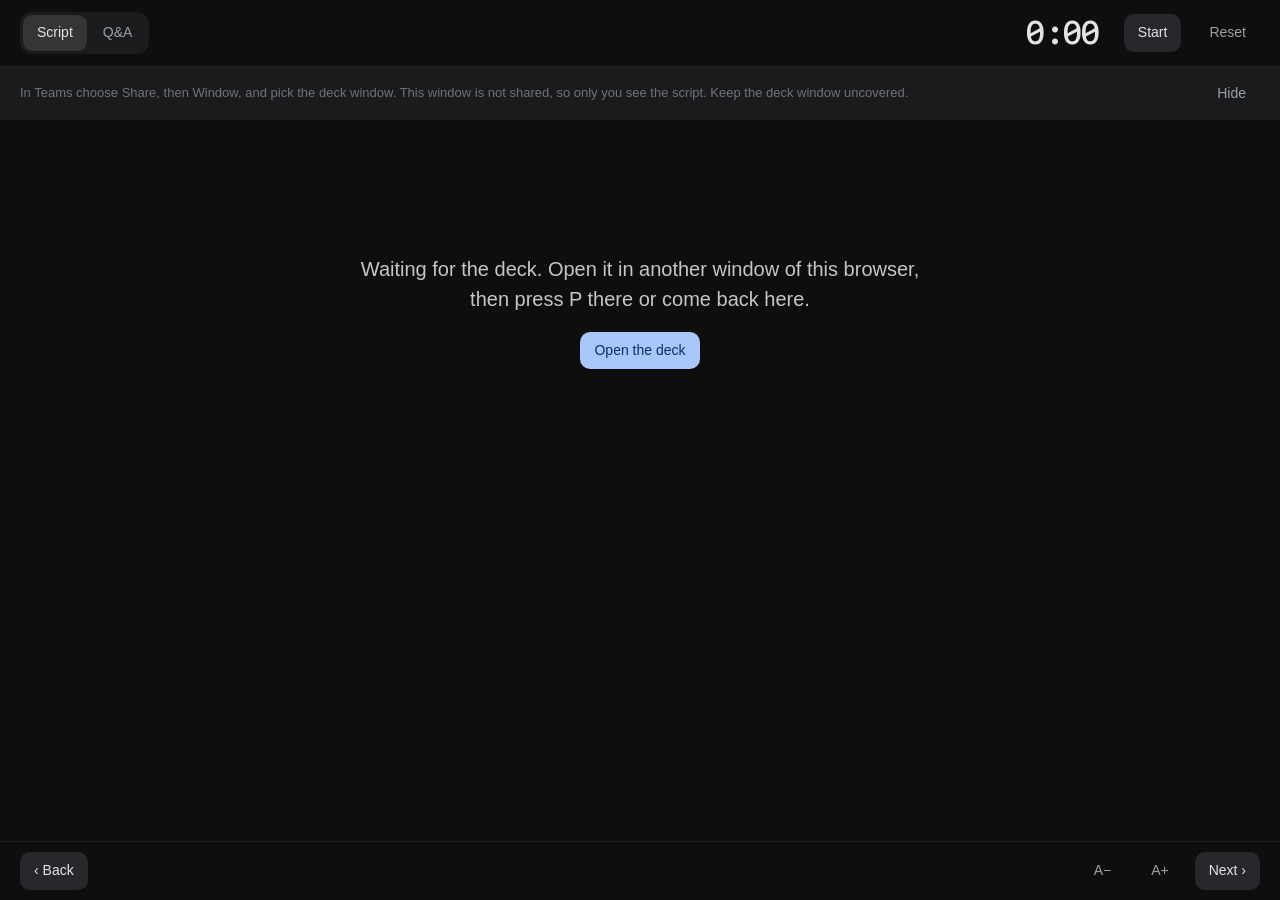
==== commit 06c6afd0: "Presenter Q&A with fuzzy search and slide switching, a stop after the last talk slide, and a reliabl" ====
--- a/presenter.html
+++ b/presenter.html
@@ -5,9 +5,13 @@
 <meta name="viewport" content="width=device-width, initial-scale=1">
 <meta name="theme-color" content="#0E0E0F">
 <title>Presenter view · UCLuster Too</title>
-<!-- PRESENTER VIEW. Press P on the deck to open this in its own window. It shows the script, the timing and what
-     comes next, and it drives the deck window. In a call, share only the deck window, so this one stays private.
-     It holds no slide content of its own. The deck window sends it the current slide over a BroadcastChannel,
+<!-- PRESENTER VIEW. Press P on the deck to open this in its own window. In a call, share only the deck window,
+     so this one stays private.
+       Script  the current slide's script, its timing, a stopwatch and what comes next. Arrow keys move the deck.
+       Q&A     the prepared questions from qa.js with their answers, most likely first. Type to search. The search
+               forgives typos and partial words. Enter shows the slide that goes with the selected answer, and the
+               list of optional slides switches the deck to any backup slide.
+     This page holds no slide content of its own. The deck window sends it the current slide over a BroadcastChannel,
      so both windows have to be open in the same browser. -->
 <link rel="icon" href="favicon.svg" type="image/svg+xml">
 <link rel="preconnect" href="https://fonts.googleapis.com">
@@ -16,33 +20,72 @@
 <style>
   html, body { height: 100%; }
   body { margin: 0; background: var(--bg); color: var(--ink); display: flex; flex-direction: column; overflow: hidden; }
-  .top { display: flex; align-items: center; gap: 18px; padding: 14px 22px; border-bottom: 1px solid var(--hair); flex: none; }
+  .top { display: flex; align-items: center; gap: 14px; padding: 12px 20px; border-bottom: 1px solid var(--hair); flex: none; }
+  .ptabs { display: flex; gap: 2px; padding: 3px; border-radius: 12px; background: var(--surface); flex: none; }
+  .ptabs button { background: transparent; color: var(--soft); padding: 7px 14px; border-radius: 9px; }
+  .ptabs button[aria-selected="true"] { background: var(--surface-3); color: var(--ink); }
   .pos { font: 500 15px var(--mono); color: var(--accent); white-space: nowrap; }
-  .ttl { flex: 1; min-width: 0; font-size: 16px; color: var(--soft); white-space: nowrap; overflow: hidden; text-overflow: ellipsis; }
+  .ttl { flex: 1; min-width: 0; font-size: 15px; color: var(--soft); white-space: nowrap; overflow: hidden; text-overflow: ellipsis; }
   .clock { display: flex; align-items: baseline; gap: 10px; white-space: nowrap; }
-  .clock b { font: 500 34px var(--mono); letter-spacing: -.02em; font-variant-numeric: tabular-nums; }
+  .clock b { font: 500 32px var(--mono); letter-spacing: -.02em; font-variant-numeric: tabular-nums; }
   .clock span { font: 400 13px var(--mono); color: var(--dim); }
   .clock.late b { color: var(--bad); }
   button { font: inherit; color: var(--ink); background: var(--surface-2); border: 0; border-radius: 10px; padding: 8px 14px; font-size: 14px; cursor: pointer; }
   button:hover { background: var(--surface-3); }
-  button:focus-visible { outline: 2px solid var(--accent); outline-offset: 2px; }
+  button:focus-visible, input:focus-visible { outline: 2px solid var(--accent); outline-offset: 2px; }
   button.ghost { background: transparent; color: var(--soft); }
-  main { flex: 1; min-height: 0; overflow: auto; padding: 28px 22px 20px; }
+  button.go { background: var(--accent); color: var(--accent-ink); font-weight: 500; }
+  main { flex: 1; min-height: 0; overflow: auto; padding: 26px 20px 20px; }
   .say { max-width: calc(var(--fs, 30px) * 34); margin: 0 auto; font-size: var(--fs, 30px); line-height: 1.5; letter-spacing: -.005em; }
   .bg { max-width: calc(var(--fs, 30px) * 34); margin: 26px auto 0; padding-top: 18px; border-top: 1px solid var(--hair); font-size: calc(var(--fs, 30px) * .58); line-height: 1.55; color: var(--soft); }
   .bg:empty { display: none; }
   .wait { max-width: 30em; margin: 12vh auto 0; text-align: center; color: var(--muted); font-size: 20px; line-height: 1.5; }
-  .wait button { margin-top: 18px; background: var(--accent); color: var(--accent-ink); font-weight: 500; }
-  .bot { display: flex; align-items: center; gap: 14px; padding: 12px 22px; border-top: 1px solid var(--hair); flex: none; }
+  .wait button { margin-top: 18px; }
+  .bot { display: flex; align-items: center; gap: 12px; padding: 10px 20px; border-top: 1px solid var(--hair); flex: none; }
   .next { flex: 1; min-width: 0; font-size: 15px; color: var(--soft); white-space: nowrap; overflow: hidden; text-overflow: ellipsis; }
   .next i { font-style: normal; color: var(--dim); margin-right: 8px; }
-  .hint { padding: 8px 22px; font-size: 13px; color: var(--dim); background: var(--surface); flex: none; display: flex; gap: 12px; align-items: center; }
+  .hint { padding: 8px 20px; font-size: 13px; color: var(--dim); background: var(--surface); flex: none; display: flex; gap: 12px; align-items: center; }
   .hint span { flex: 1; }
   [hidden] { display: none !important; }
+
+  /* Q&A */
+  #qa { flex: 1; min-height: 0; display: grid; grid-template-columns: minmax(260px, 36%) minmax(0, 1fr); }
+  .find { display: flex; flex-direction: column; min-height: 0; border-right: 1px solid var(--hair); }
+  .find input { margin: 14px 14px 8px; padding: 11px 14px; border-radius: 12px; border: 0; background: var(--surface-2); color: var(--ink); font: inherit; font-size: 16px; }
+  .find input::placeholder { color: var(--dim); }
+  .count { padding: 0 16px 6px; font: 400 12px var(--mono); color: var(--dim); }
+  .res { flex: 1; min-height: 0; overflow: auto; list-style: none; margin: 0; padding: 0 8px 8px; }
+  .res li { padding: 10px 10px; border-radius: 10px; cursor: pointer; display: flex; flex-direction: column; gap: 5px; }
+  .res li[aria-selected="true"] { background: var(--surface-2); }
+  .res li:hover { background: var(--surface); }
+  .res b { font-weight: 500; font-size: 15px; line-height: 1.3; }
+  .res small { font-size: 12px; color: var(--dim); display: flex; gap: 8px; flex-wrap: wrap; }
+  .tier1 { color: var(--bad); } .tier2 { color: var(--accent); }
+  .extra { border-top: 1px solid var(--hair); padding: 10px 14px 12px; flex: none; max-height: 38%; overflow: auto; }
+  .extra h4 { margin: 0 0 8px; font: 500 11px var(--mono); letter-spacing: .08em; text-transform: uppercase; color: var(--dim); }
+  .extra div { display: flex; flex-direction: column; gap: 3px; }
+  .extra button { font-size: 13px; padding: 6px 10px; border-radius: 8px; text-align: left; background: transparent; color: var(--muted); white-space: nowrap; overflow: hidden; text-overflow: ellipsis; }
+  .extra button:hover { background: var(--surface); color: var(--ink); }
+  .extra button[aria-current="true"] { background: var(--surface-2); color: var(--ink); }
+  .ans { min-height: 0; overflow: auto; padding: 18px 24px 24px; }
+  .ans h2 { margin: 0 0 12px; font-size: 22px; font-weight: 500; line-height: 1.25; letter-spacing: -.01em; }
+  .ans .link { display: flex; gap: 10px; align-items: center; flex-wrap: wrap; margin-bottom: 14px; }
+  .ans .at { font-size: 13px; color: var(--dim); }
+  .ans p.s { font-size: calc(var(--fs, 30px) * .8); line-height: 1.5; margin: 0 0 16px; max-width: 36em; }
+  .ans h4 { margin: 16px 0 8px; font: 500 11px var(--mono); letter-spacing: .08em; text-transform: uppercase; color: var(--dim); }
+  .ans ul.n { list-style: none; margin: 0; padding: 0; display: flex; flex-wrap: wrap; gap: 6px; }
+  .ans ul.n li { font: 400 13px var(--mono); background: var(--surface); border-radius: 8px; padding: 5px 9px; }
+  .ans dl { margin: 0; display: flex; flex-direction: column; gap: 10px; max-width: 46em; }
+  .ans dt { font-weight: 500; font-size: 15px; }
+  .ans dd { margin: 2px 0 0; color: var(--muted); font-size: 15px; line-height: 1.5; }
+  .ans p.z { margin: 0; color: var(--soft); font-size: 14.5px; line-height: 1.55; max-width: 46em; }
+  .none { padding: 18px 16px; color: var(--dim); font-size: 14px; }
+  @media (max-width: 720px) { #qa { grid-template-columns: 1fr; grid-template-rows: 46% 1fr; } .find { border-right: 0; border-bottom: 1px solid var(--hair); } }
 </style>
 </head>
 <body>
 <div class="top">
+  <div class="ptabs" role="tablist"><button role="tab" id="t-script" aria-selected="true">Script</button><button role="tab" id="t-qa" aria-selected="false">Q&amp;A</button></div>
   <span class="pos" id="pos"></span>
   <span class="ttl" id="ttl"></span>
   <span class="clock" id="clock"><b id="time">0:00</b><span id="due"></span></span>
@@ -50,11 +93,23 @@
   <button id="reset" class="ghost">Reset</button>
 </div>
 <div class="hint" id="hint"><span>In Teams choose Share, then Window, and pick the deck window. This window is not shared, so only you see the script. Keep the deck window uncovered.</span><button class="ghost" id="hide">Hide</button></div>
-<main>
-  <div class="wait" id="wait">Waiting for the deck. Open it in another window of this browser, then press P there or come back here.<br><button id="open">Open the deck</button></div>
+
+<main id="script">
+  <div class="wait" id="wait">Waiting for the deck. Open it in another window of this browser, then press P there or come back here.<br><button id="open" class="go">Open the deck</button></div>
   <div class="say" id="say" hidden></div>
   <div class="bg" id="bg" hidden></div>
 </main>
+
+<div id="qa" hidden>
+  <div class="find">
+    <input id="q" type="search" autocomplete="off" spellcheck="false" placeholder="Search the questions, for example placement or accuracy" aria-label="Search the questions">
+    <div class="count" id="count"></div>
+    <ul class="res" id="res" role="listbox" aria-label="Questions"></ul>
+    <div class="extra"><h4>Optional slides</h4><div id="opt"></div></div>
+  </div>
+  <div class="ans" id="ans"></div>
+</div>
+
 <div class="bot">
   <button id="prev" aria-label="Previous slide">‹ Back</button>
   <span class="next" id="next"></span>
@@ -62,11 +117,16 @@
   <button id="larger" class="ghost" aria-label="Larger text">A+</button>
   <button id="fwd" aria-label="Next slide">Next ›</button>
 </div>
+<script src="qa.js"></script>
 <script>
 (function () {
   var $ = function (id) { return document.getElementById(id); };
+  var esc = function (s) { return String(s).replace(/[&<>"]/g, function (c) { return { '&': '&amp;', '<': '&lt;', '>': '&gt;', '"': '&quot;' }[c]; }); };
   var chan = 'BroadcastChannel' in window ? new BroadcastChannel('ucluster-deck') : null;
-  var st = null, started = 0, banked = 0, running = false;
+  var st = null, started = 0, banked = 0, running = false, tab = 'script';
+  var QA = window.DECK_QA || [], where = {}, shown = [], sel = 0;
+
+  /* ---------- script ---------- */
   function clock(v) { v = Math.max(0, Math.round(v)); return Math.floor(v / 60) + ':' + ('0' + v % 60).slice(-2); }
   function elapsed() { return banked + (running ? (Date.now() - started) / 1000 : 0); }
   function tick() {
@@ -76,26 +136,137 @@
     $('clock').classList.toggle('late', !!st && st.k >= 0 && e > st.ends + 5);
   }
   function show(m) {
+    var first = !st;
     st = m;
     $('wait').hidden = true; $('say').hidden = false; $('bg').hidden = false;
     $('pos').textContent = m.k < 0 ? m.label : 'Slide ' + (m.k + 1) + ' of ' + m.talk;
     $('ttl').textContent = m.title;
     $('say').innerHTML = m.script || '<span style="color:var(--dim)">No script for this slide.</span>';
     $('bg').innerHTML = m.bg || '';
-    $('due').textContent = m.k < 0 ? 'backup, not timed' : 'about ' + Math.round(m.secs) + ' s · ends at ' + clock(m.ends) + ' of ' + clock(m.total);
-    $('next').innerHTML = m.next ? '<i>Next</i>' + m.next.replace(/</g, '&lt;') : '<i>Last slide</i>';
-    document.querySelector('main').scrollTop = 0;
-    tick();
+    $('due').textContent = m.k < 0 ? 'optional slide, not timed' : 'about ' + Math.round(m.secs) + ' s · ends at ' + clock(m.ends) + ' of ' + clock(m.total);
+    $('next').innerHTML = m.k === m.talk - 1 ? '<i>Next</i>Q&amp;A, with answers and the optional slides' : m.next ? '<i>Next</i>' + esc(m.next) : '<i>Last slide</i>';
+    $('script').scrollTop = 0;
+    if (first) send({ type: 'resolve', sels: QA.map(function (x) { return x.slide; }) });
+    optional(); answer(); tick();
   }
   function send(m) { if (chan) chan.postMessage(m); }
-  function step(d) { send({ type: 'step', d: d }); if (d > 0 && !running && !banked && st && st.n === 0) toggle(); }   // leaving the title starts the stopwatch
+  function step(d) {
+    if (d > 0 && st && st.k === st.talk - 1 && tab === 'script') { setTab('qa'); return; }      // after the last talk slide comes Q&A, not an optional slide
+    send({ type: 'step', d: d }); if (d > 0 && !running && !banked && st && st.n === 0) toggle();   // leaving the title starts the stopwatch
+  }
   function toggle() {
     if (running) { banked = elapsed(); running = false; } else { started = Date.now(); running = true; }
     $('run').textContent = running ? 'Pause' : (banked ? 'Resume' : 'Start');
     tick();
   }
-  if (chan) { chan.onmessage = function (e) { if (e.data && e.data.type === 'state') show(e.data); }; send({ type: 'hello' }); }
-  else $('wait').firstChild.nodeValue = 'This browser cannot link two windows. Use Chrome, Edge, Firefox or Safari 15.4 or later.';
+
+  /* ---------- Q&A ---------- */
+  // Search that forgives typos and partial words. Every word typed has to match something in the question,
+  // and a match in the question itself counts for more than one in the answer.
+  function words(s) { return String(s || '').toLowerCase().normalize('NFKD').replace(/[^a-z0-9.% ]+/g, ' ').split(/\s+/).filter(Boolean); }
+  function distance(a, b, max) {            // Damerau-Levenshtein, cut off above max
+    if (Math.abs(a.length - b.length) > max) return max + 1;
+    var prev2 = null, prev = [], cur, i, j;
+    for (j = 0; j <= b.length; j++) prev[j] = j;
+    for (i = 1; i <= a.length; i++) {
+      cur = [i]; var best = cur[0];
+      for (j = 1; j <= b.length; j++) {
+        var c = a[i - 1] === b[j - 1] ? 0 : 1;
+        cur[j] = Math.min(prev[j] + 1, cur[j - 1] + 1, prev[j - 1] + c);
+        if (prev2 && i > 1 && j > 1 && a[i - 1] === b[j - 2] && a[i - 2] === b[j - 1]) cur[j] = Math.min(cur[j], prev2[j - 2] + 1);
+        if (cur[j] < best) best = cur[j];
+      }
+      if (best > max) return max + 1;
+      prev2 = prev; prev = cur;
+    }
+    return prev[b.length];
+  }
+  function wordScore(t, w) {
+    if (w === t) return 1;
+    if (w.indexOf(t) === 0) return 0.9;
+    if (t.length >= 4 && w.indexOf(t) > 0) return 0.7;
+    if (t.length >= 4) {
+      var max = t.length >= 7 ? 2 : 1, head = w.slice(0, Math.max(t.length, Math.min(w.length, t.length + 1)));
+      var d = Math.min(distance(t, w, max), distance(t, head, max));      // a typo in the whole word, or in the start of a longer one
+      if (d <= max) return d === 1 ? 0.6 : 0.45;
+    }
+    return 0;
+  }
+  var index = QA.map(function (x) {
+    return [[words(x.q), 3], [words(x.topic + ' ' + (x.numbers || []).join(' ')), 2], [words(x.say), 1],
+            [words((x.followups || []).map(function (f) { return f.q + ' ' + f.a; }).join(' ')), 1], [words(x.background), 0.7]];
+  });
+  function search(text) {
+    var toks = words(text), out = [];
+    if (!toks.length) return QA.map(function (x, i) { return i; });
+    index.forEach(function (fields, i) {
+      var total = 0, ok = toks.every(function (t) {
+        var best = 0;
+        fields.forEach(function (f) { for (var k = 0; k < f[0].length; k++) { var s = wordScore(t, f[0][k]) * f[1]; if (s > best) best = s; } });
+        total += best; return best > 0;
+      });
+      if (ok) out.push([total, i]);
+    });
+    return out.sort(function (a, b) { return b[0] - a[0] || a[1] - b[1]; }).map(function (r) { return r[1]; });
+  }
+  function slideName(x) {
+    var n = where[x.slide];
+    if (n == null || !st || !st.slides || !st.slides[n]) return '';
+    var s = st.slides[n];
+    return (s.backup ? 'Optional slide' : 'Slide ' + (n + 1)) + ' · ' + s.title;
+  }
+  function tierClass(x) { return x.likely === 'Very likely' ? 'tier1' : x.likely === 'Likely' ? 'tier2' : ''; }
+  function list() {
+    shown = search($('q').value);
+    if (sel >= shown.length) sel = 0;
+    $('count').textContent = $('q').value.trim() ? shown.length + ' of ' + QA.length + ' match' : QA.length + ' questions, most likely first';
+    $('res').innerHTML = shown.length ? shown.map(function (i, k) {
+      var x = QA[i];
+      return '<li role="option" data-k="' + k + '" aria-selected="' + (k === sel) + '"><b>' + esc(x.q) + '</b><small><span class="' + tierClass(x) + '">' + esc(x.likely) + '</span><span>' + esc(x.topic) + '</span></small></li>';
+    }).join('') : '<div class="none">No question matches. Try one word, such as energy, tree or socket.</div>';
+    answer();
+  }
+  function answer() {
+    var x = QA[shown[sel]];
+    if (!x) { $('ans').innerHTML = QA.length ? '' : '<div class="none">qa.js holds no questions.</div>'; return; }
+    var name = slideName(x), n = where[x.slide], here = st && n === st.n;
+    $('ans').innerHTML = '<h2>' + esc(x.q) + '</h2><div class="link">' +
+      (n != null ? '<button class="go" id="jump"' + (here ? ' disabled' : '') + '>' + (here ? 'This slide is showing' : 'Show its slide') + '</button><span class="at">' + esc(name) + '</span>' : '<span class="at">Open the deck to link this answer to its slide.</span>') + '</div>' +
+      '<p class="s">' + esc(x.say) + '</p>' +
+      (x.numbers && x.numbers.length ? '<h4>Numbers to hold</h4><ul class="n">' + x.numbers.map(function (v) { return '<li>' + esc(v) + '</li>'; }).join('') + '</ul>' : '') +
+      (x.followups && x.followups.length ? '<h4>If they push</h4><dl>' + x.followups.map(function (f) { return '<div><dt>' + esc(f.q) + '</dt><dd>' + esc(f.a) + '</dd></div>'; }).join('') + '</dl>' : '') +
+      (x.background ? '<h4>From zero</h4><p class="z">' + esc(x.background) + '</p>' : '');
+    var j = $('jump'); if (j) j.onclick = jump;
+  }
+  function jump() { var x = QA[shown[sel]]; if (x && where[x.slide] != null) send({ type: 'go', n: where[x.slide] }); }
+  function pick(k) {
+    if (k < 0 || k >= shown.length) return;
+    sel = k;
+    [].forEach.call($('res').children, function (li, i) { li.setAttribute('aria-selected', i === sel); if (i === sel && li.scrollIntoView) li.scrollIntoView({ block: 'nearest' }); });
+    $('ans').scrollTop = 0; answer();
+  }
+  // optional slides are the backup slides. The talk never reaches them on its own, so they are switched to from here.
+  function optional() {
+    if (!st || !st.slides) return;
+    var html = '<button data-n="' + (st.talk - 1) + '"' + (st.n === st.talk - 1 ? ' aria-current="true"' : '') + '>Back to ' + esc(st.slides[st.talk - 1].title) + '</button>';
+    st.slides.forEach(function (s, n) { if (s.backup) html += '<button data-n="' + n + '"' + (st.n === n ? ' aria-current="true"' : '') + '>' + esc(s.title) + '</button>'; });
+    $('opt').innerHTML = html;
+  }
+  function setTab(t) {
+    tab = t;
+    $('script').hidden = t !== 'script'; $('qa').hidden = t !== 'qa';
+    $('t-script').setAttribute('aria-selected', t === 'script'); $('t-qa').setAttribute('aria-selected', t === 'qa');
+    if (t === 'qa') { list(); $('q').focus(); $('q').select(); }
+  }
+
+  if (chan) {
+    chan.onmessage = function (e) {
+      var m = e.data || {};
+      if (m.type === 'state') show(m);
+      else if (m.type === 'resolved') { where = m.where || {}; if (tab === 'qa') list(); }
+    };
+    send({ type: 'hello' });
+  } else $('wait').firstChild.nodeValue = 'This browser cannot link two windows. Use Chrome, Edge, Firefox or Safari 15.4 or later.';
   setInterval(tick, 250);
   setInterval(function () { if (!st) send({ type: 'hello' }); }, 1500);
 
@@ -105,6 +276,11 @@
   $('fwd').onclick = function () { step(1); };
   $('open').onclick = function () { window.open('./?mode=slides', 'ucluster-deck'); };
   $('hide').onclick = function () { $('hint').hidden = true; try { localStorage.setItem('presenter-hint', '0'); } catch (e) {} };
+  $('t-script').onclick = function () { setTab('script'); };
+  $('t-qa').onclick = function () { setTab('qa'); };
+  $('q').addEventListener('input', function () { sel = 0; list(); });
+  $('res').addEventListener('click', function (e) { var li = e.target.closest('li'); if (li) pick(+li.getAttribute('data-k')); });
+  $('opt').addEventListener('click', function (e) { var b = e.target.closest('button'); if (b) send({ type: 'go', n: +b.getAttribute('data-n') }); });
   var fs = 30;
   try { fs = +localStorage.getItem('presenter-fs') || 30; if (localStorage.getItem('presenter-hint') === '0') $('hint').hidden = true; } catch (e) {}
   function size(d) { fs = Math.max(18, Math.min(56, fs + d)); document.documentElement.style.setProperty('--fs', fs + 'px'); try { localStorage.setItem('presenter-fs', fs); } catch (e) {} }
@@ -113,11 +289,23 @@
   $('larger').onclick = function () { size(2); };
   addEventListener('keydown', function (e) {
     if (e.metaKey || e.ctrlKey || e.altKey) return;
+    if (tab === 'qa') {
+      // typing belongs to the search box, so only these keys act
+      if (e.key === 'ArrowDown') { e.preventDefault(); pick(sel + 1); }
+      else if (e.key === 'ArrowUp') { e.preventDefault(); pick(sel - 1); }
+      else if (e.key === 'Enter') { e.preventDefault(); jump(); }
+      else if (e.key === 'Escape') { if ($('q').value) { $('q').value = ''; sel = 0; list(); } else setTab('script'); }
+      else if (e.key === 'PageDown') { e.preventDefault(); step(1); }
+      else if (e.key === 'PageUp') { e.preventDefault(); step(-1); }
+      else if (document.activeElement !== $('q') && e.key.length === 1) $('q').focus();
+      return;
+    }
     if (['ArrowRight', 'PageDown', ' ', 'Enter'].indexOf(e.key) >= 0) { e.preventDefault(); step(1); }
     else if (['ArrowLeft', 'PageUp', 'Backspace'].indexOf(e.key) >= 0) { e.preventDefault(); step(-1); }
     else if (e.key === 'Home') send({ type: 'go', n: 0 });
     else if (e.key === 'End' && st) send({ type: 'go', n: st.talk - 1 });
     else if (e.key === 's' || e.key === 'S') toggle();
+    else if (e.key === 'q' || e.key === 'Q' || e.key === '/') { e.preventDefault(); setTab('qa'); }
   });
 })();
 </script>
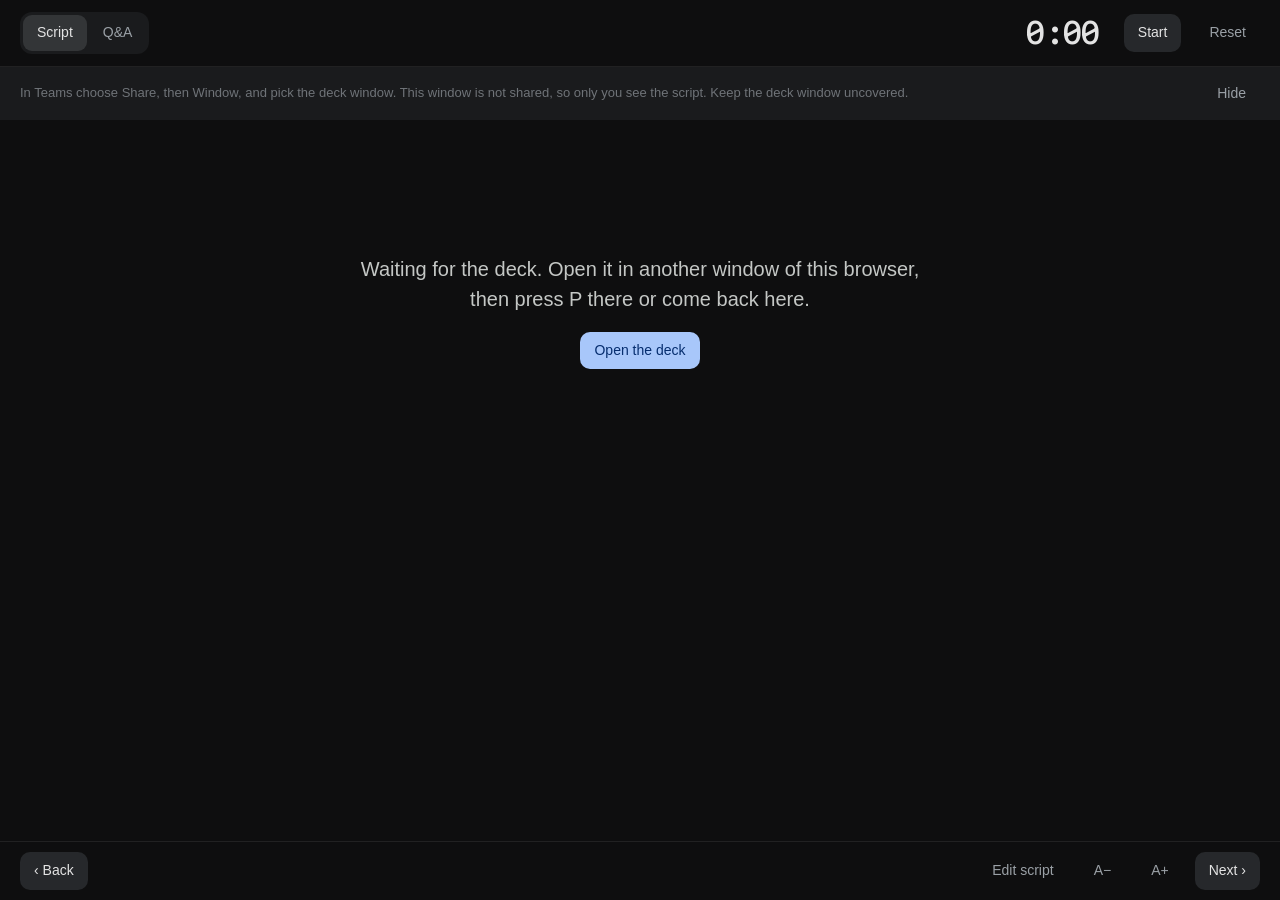
==== commit 1ed39bd6: "Presenter view: edit scripts in place, questions for the slide on show, and 21 more prepared answers" ====
--- a/presenter.html
+++ b/presenter.html
@@ -8,6 +8,8 @@
 <!-- PRESENTER VIEW. Press P on the deck to open this in its own window. In a call, share only the deck window,
      so this one stays private.
        Script  the current slide's script, its timing, a stopwatch and what comes next. Arrow keys move the deck.
+               Edit script changes the wording here. The edit is kept in this browser as a draft for the page
+               editor (?edit), which is where it gets published like any other edit.
        Q&A     the prepared questions from qa.js with their answers, most likely first. Type to search. The search
                forgives typos and partial words. Enter shows the slide that goes with the selected answer, and the
                list of optional slides switches the deck to any backup slide.
@@ -47,13 +49,19 @@
   .hint { padding: 8px 20px; font-size: 13px; color: var(--dim); background: var(--surface); flex: none; display: flex; gap: 12px; align-items: center; }
   .hint span { flex: 1; }
   [hidden] { display: none !important; }
+  .say[contenteditable] { outline: 2px solid var(--accent); outline-offset: 10px; border-radius: 6px; }
+  .edited { max-width: calc(var(--fs, 30px) * 34); margin: 18px auto 0; display: flex; gap: 10px; align-items: center; flex-wrap: wrap; font-size: 14px; color: var(--ask); }
+  .edited span { flex: 1; min-width: 14em; }
 
   /* Q&A */
   #qa { flex: 1; min-height: 0; display: grid; grid-template-columns: minmax(260px, 36%) minmax(0, 1fr); }
   .find { display: flex; flex-direction: column; min-height: 0; border-right: 1px solid var(--hair); }
   .find input { margin: 14px 14px 8px; padding: 11px 14px; border-radius: 12px; border: 0; background: var(--surface-2); color: var(--ink); font: inherit; font-size: 16px; }
   .find input::placeholder { color: var(--dim); }
-  .count { padding: 0 16px 6px; font: 400 12px var(--mono); color: var(--dim); }
+  .count { padding: 0 8px 6px 16px; font: 400 12px var(--mono); color: var(--dim); display: flex; align-items: center; gap: 8px; }
+  .count span { flex: 1; }
+  .count button, .count a { font: 400 12px var(--mono); padding: 4px 8px; border-radius: 7px; color: var(--soft); text-decoration: none; }
+  .count button[aria-pressed="true"] { background: var(--accent); color: var(--accent-ink); }
   .res { flex: 1; min-height: 0; overflow: auto; list-style: none; margin: 0; padding: 0 8px 8px; }
   .res li { padding: 10px 10px; border-radius: 10px; cursor: pointer; display: flex; flex-direction: column; gap: 5px; }
   .res li[aria-selected="true"] { background: var(--surface-2); }
@@ -97,13 +105,14 @@
 <main id="script">
   <div class="wait" id="wait">Waiting for the deck. Open it in another window of this browser, then press P there or come back here.<br><button id="open" class="go">Open the deck</button></div>
   <div class="say" id="say" hidden></div>
+  <div class="edited" id="edited" hidden><span>Edited here. It is saved in this browser and is not live until it is published.</span><button id="pub" class="go">Publish in the editor</button><button id="undo" class="ghost">Undo edit</button></div>
   <div class="bg" id="bg" hidden></div>
 </main>
 
 <div id="qa" hidden>
   <div class="find">
     <input id="q" type="search" autocomplete="off" spellcheck="false" placeholder="Search the questions, for example placement or accuracy" aria-label="Search the questions">
-    <div class="count" id="count"></div>
+    <div class="count"><span id="count"></span><button id="here" class="ghost" aria-pressed="false">This slide only</button><a id="editqa" hidden target="_blank" rel="noopener">Edit answers</a></div>
     <ul class="res" id="res" role="listbox" aria-label="Questions"></ul>
     <div class="extra"><h4>Optional slides</h4><div id="opt"></div></div>
   </div>
@@ -113,6 +122,7 @@
 <div class="bot">
   <button id="prev" aria-label="Previous slide">‹ Back</button>
   <span class="next" id="next"></span>
+  <button id="edit" class="ghost" hidden>Edit script</button>
   <button id="smaller" class="ghost" aria-label="Smaller text">A−</button>
   <button id="larger" class="ghost" aria-label="Larger text">A+</button>
   <button id="fwd" aria-label="Next slide">Next ›</button>
@@ -124,7 +134,8 @@
   var esc = function (s) { return String(s).replace(/[&<>"]/g, function (c) { return { '&': '&amp;', '<': '&lt;', '>': '&gt;', '"': '&quot;' }[c]; }); };
   var chan = 'BroadcastChannel' in window ? new BroadcastChannel('ucluster-deck') : null;
   var st = null, started = 0, banked = 0, running = false, tab = 'script';
-  var QA = window.DECK_QA || [], where = {}, shown = [], sel = 0;
+  var QA = window.DECK_QA || [], where = {}, shown = [], sel = 0, hereOnly = false;
+  var NOTES = {}, editing = false, KEY = 'deck-edit:v1';      // the page editor keeps its unpublished edits under this key
 
   /* ---------- script ---------- */
   function clock(v) { v = Math.max(0, Math.round(v)); return Math.floor(v / 60) + ':' + ('0' + v % 60).slice(-2); }
@@ -137,17 +148,68 @@
   }
   function show(m) {
     var first = !st;
+    if (editing && st && m.n !== st.n) endEdit();      // the deck moved on, so the edit is saved first
+    if (editing) { st = m; return; }
     st = m;
     $('wait').hidden = true; $('say').hidden = false; $('bg').hidden = false;
     $('pos').textContent = m.k < 0 ? m.label : 'Slide ' + (m.k + 1) + ' of ' + m.talk;
     $('ttl').textContent = m.title;
-    $('say').innerHTML = m.script || '<span style="color:var(--dim)">No script for this slide.</span>';
+    var p = pending(m.n), text = p ? plain(splitNote(p.new)[0]) : null;
+    if (p) $('say').textContent = text; else $('say').innerHTML = m.script || '<span style="color:var(--dim)">No script for this slide.</span>';
+    $('edited').hidden = !p;
     $('bg').innerHTML = m.bg || '';
-    $('due').textContent = m.k < 0 ? 'optional slide, not timed' : 'about ' + Math.round(m.secs) + ' s · ends at ' + clock(m.ends) + ' of ' + clock(m.total);
+    due(text);
     $('next').innerHTML = m.k === m.talk - 1 ? '<i>Next</i>Q&amp;A, with answers and the optional slides' : m.next ? '<i>Next</i>' + esc(m.next) : '<i>Last slide</i>';
     $('script').scrollTop = 0;
     if (first) send({ type: 'resolve', sels: QA.map(function (x) { return x.slide; }) });
-    optional(); answer(); tick();
+    optional(); if (tab === 'qa' && hereOnly) list(); else answer(); tick();
+  }
+
+  // the time line under the stopwatch. An edited script is timed the same way the deck times scripts.
+  function secsOf(t) { var w = 0; t.split(/\s+/).forEach(function (x) { if (x) w += /\d/.test(x) ? 2.5 : 1; }); return w / ((st && st.wpm) || 140) * 60; }
+  function due(text) {
+    var m = st; if (!m) return;
+    if (m.k < 0) { $('due').textContent = 'optional slide, not timed'; return; }
+    if (text == null) { $('due').textContent = 'about ' + Math.round(m.secs) + ' s · ends at ' + clock(m.ends) + ' of ' + clock(m.total); return; }
+    var s = secsOf(text);
+    $('due').textContent = 'about ' + Math.round(s) + ' s, edited · whole talk ' + clock(m.total - m.secs + s) + ' of ' + clock(m.limit);
+  }
+
+  /* ---------- editing a script ---------- */
+  // The page editor finds a note by its position in index.html, so this reads the same file the same way.
+  function loadSource() {
+    Promise.all([fetch('index.html', { cache: 'no-store' }).then(function (r) { if (!r.ok) throw 0; return r.text(); }), import('./lib/htmlmap.mjs')]).then(function (a) {
+      var src = a[0]; NOTES = {};
+      a[1].stageMap(src).list.forEach(function (e) { if (e.name === 'aside' && /\bnotes\b/.test(e.cls || '') && e.sec >= 0) NOTES[e.sec] = { si: e.si, inner: src.slice(e.innerStart, e.innerEnd) }; });
+      $('edit').hidden = false; if (st) show(st);
+    }).catch(function () { $('edit').hidden = true; });
+  }
+  function draft() { try { var d = JSON.parse(localStorage.getItem(KEY) || 'null'); return d && d.v === 1 ? d : null; } catch (e) { return null; } }
+  function keep(d) { try { if (!Object.keys(d.units).length && !d.data && !d.pr) localStorage.removeItem(KEY); else localStorage.setItem(KEY, JSON.stringify(d)); } catch (e) {} }
+  function splitNote(inner) { var i = inner.indexOf('<span class="bg">'); return i < 0 ? [inner, ''] : [inner.slice(0, i), inner.slice(i)]; }
+  function plain(html) { var d = document.createElement('div'); d.innerHTML = html; return d.textContent.replace(/\s+/g, ' ').trim(); }
+  function pending(n) { var s = NOTES[n], d = draft(), u = s && d && d.units && d.units[s.si]; return u && u.old === s.inner ? u : null; }
+  function saveEdit(n, text) {
+    var s = NOTES[n]; if (!s) return;
+    var d = draft() || { v: 1, units: {}, data: null, pr: null, title: '' }, prev = d.units[s.si];
+    var bg = prev && prev.old === s.inner ? splitNote(prev.new)[1] : splitNote(s.inner)[1];        // background notes stay as they are
+    if (text === plain(splitNote(s.inner)[0]) && bg === splitNote(s.inner)[1]) delete d.units[s.si];
+    else d.units[s.si] = { old: s.inner, new: text.replace(/&/g, '&amp;').replace(/</g, '&lt;').replace(/>/g, '&gt;') + bg };
+    keep(d);
+  }
+  var editingSlide = null;
+  function startEdit() {
+    if (!st || !NOTES[st.n]) return;
+    editing = true; editingSlide = st.n; $('edit').textContent = 'Done';
+    var s = $('say'); s.textContent = s.textContent;
+    s.setAttribute('contenteditable', 'plaintext-only'); if (s.contentEditable !== 'plaintext-only') s.setAttribute('contenteditable', 'true');
+    s.focus();
+  }
+  function endEdit() {
+    if (!editing) return;
+    editing = false; $('edit').textContent = 'Edit script';
+    var s = $('say'), text = s.textContent.replace(/\s+/g, ' ').trim(); s.removeAttribute('contenteditable');
+    if (text && editingSlide != null) saveEdit(editingSlide, text);
   }
   function send(m) { if (chan) chan.postMessage(m); }
   function step(d) {
@@ -218,12 +280,13 @@
   function tierClass(x) { return x.likely === 'Very likely' ? 'tier1' : x.likely === 'Likely' ? 'tier2' : ''; }
   function list() {
     shown = search($('q').value);
+    if (hereOnly && st) shown = shown.filter(function (i) { return where[QA[i].slide] === st.n; });
     if (sel >= shown.length) sel = 0;
-    $('count').textContent = $('q').value.trim() ? shown.length + ' of ' + QA.length + ' match' : QA.length + ' questions, most likely first';
+    $('count').textContent = hereOnly ? shown.length + ' for this slide' : $('q').value.trim() ? shown.length + ' of ' + QA.length + ' match' : QA.length + ' questions, most likely first';
     $('res').innerHTML = shown.length ? shown.map(function (i, k) {
       var x = QA[i];
       return '<li role="option" data-k="' + k + '" aria-selected="' + (k === sel) + '"><b>' + esc(x.q) + '</b><small><span class="' + tierClass(x) + '">' + esc(x.likely) + '</span><span>' + esc(x.topic) + '</span></small></li>';
-    }).join('') : '<div class="none">No question matches. Try one word, such as energy, tree or socket.</div>';
+    }).join('') : '<div class="none">' + (hereOnly ? 'No prepared question is linked to this slide.' : 'No question matches. Try one word, such as energy, tree or socket.') + '</div>';
     answer();
   }
   function answer() {
@@ -279,6 +342,14 @@
   $('t-script').onclick = function () { setTab('script'); };
   $('t-qa').onclick = function () { setTab('qa'); };
   $('q').addEventListener('input', function () { sel = 0; list(); });
+  $('here').onclick = function () { hereOnly = !hereOnly; $('here').setAttribute('aria-pressed', hereOnly); sel = 0; list(); };
+  $('edit').onclick = function () { if (editing) { endEdit(); show(st); } else startEdit(); };
+  $('say').addEventListener('input', function () { if (editing) due($('say').textContent); });
+  $('pub').onclick = function () { if (st) window.open('./?edit&t=' + Date.now() + '#' + (st.n + 1), 'ucluster-editor'); };
+  $('undo').onclick = function () { if (!st || !NOTES[st.n]) return; var d = draft(); if (d) { delete d.units[NOTES[st.n].si]; keep(d); } show(st); };
+  loadSource();
+  // answers live in qa.js, which is edited on GitHub
+  if (window.DECK_QA_EDIT) { $('editqa').href = window.DECK_QA_EDIT; $('editqa').hidden = false; }
   $('res').addEventListener('click', function (e) { var li = e.target.closest('li'); if (li) pick(+li.getAttribute('data-k')); });
   $('opt').addEventListener('click', function (e) { var b = e.target.closest('button'); if (b) send({ type: 'go', n: +b.getAttribute('data-n') }); });
   var fs = 30;
@@ -289,6 +360,7 @@
   $('larger').onclick = function () { size(2); };
   addEventListener('keydown', function (e) {
     if (e.metaKey || e.ctrlKey || e.altKey) return;
+    if (editing) { if (e.key === 'Escape') { endEdit(); show(st); } return; }      // while a script is being edited, keys type
     if (tab === 'qa') {
       // typing belongs to the search box, so only these keys act
       if (e.key === 'ArrowDown') { e.preventDefault(); pick(sel + 1); }
